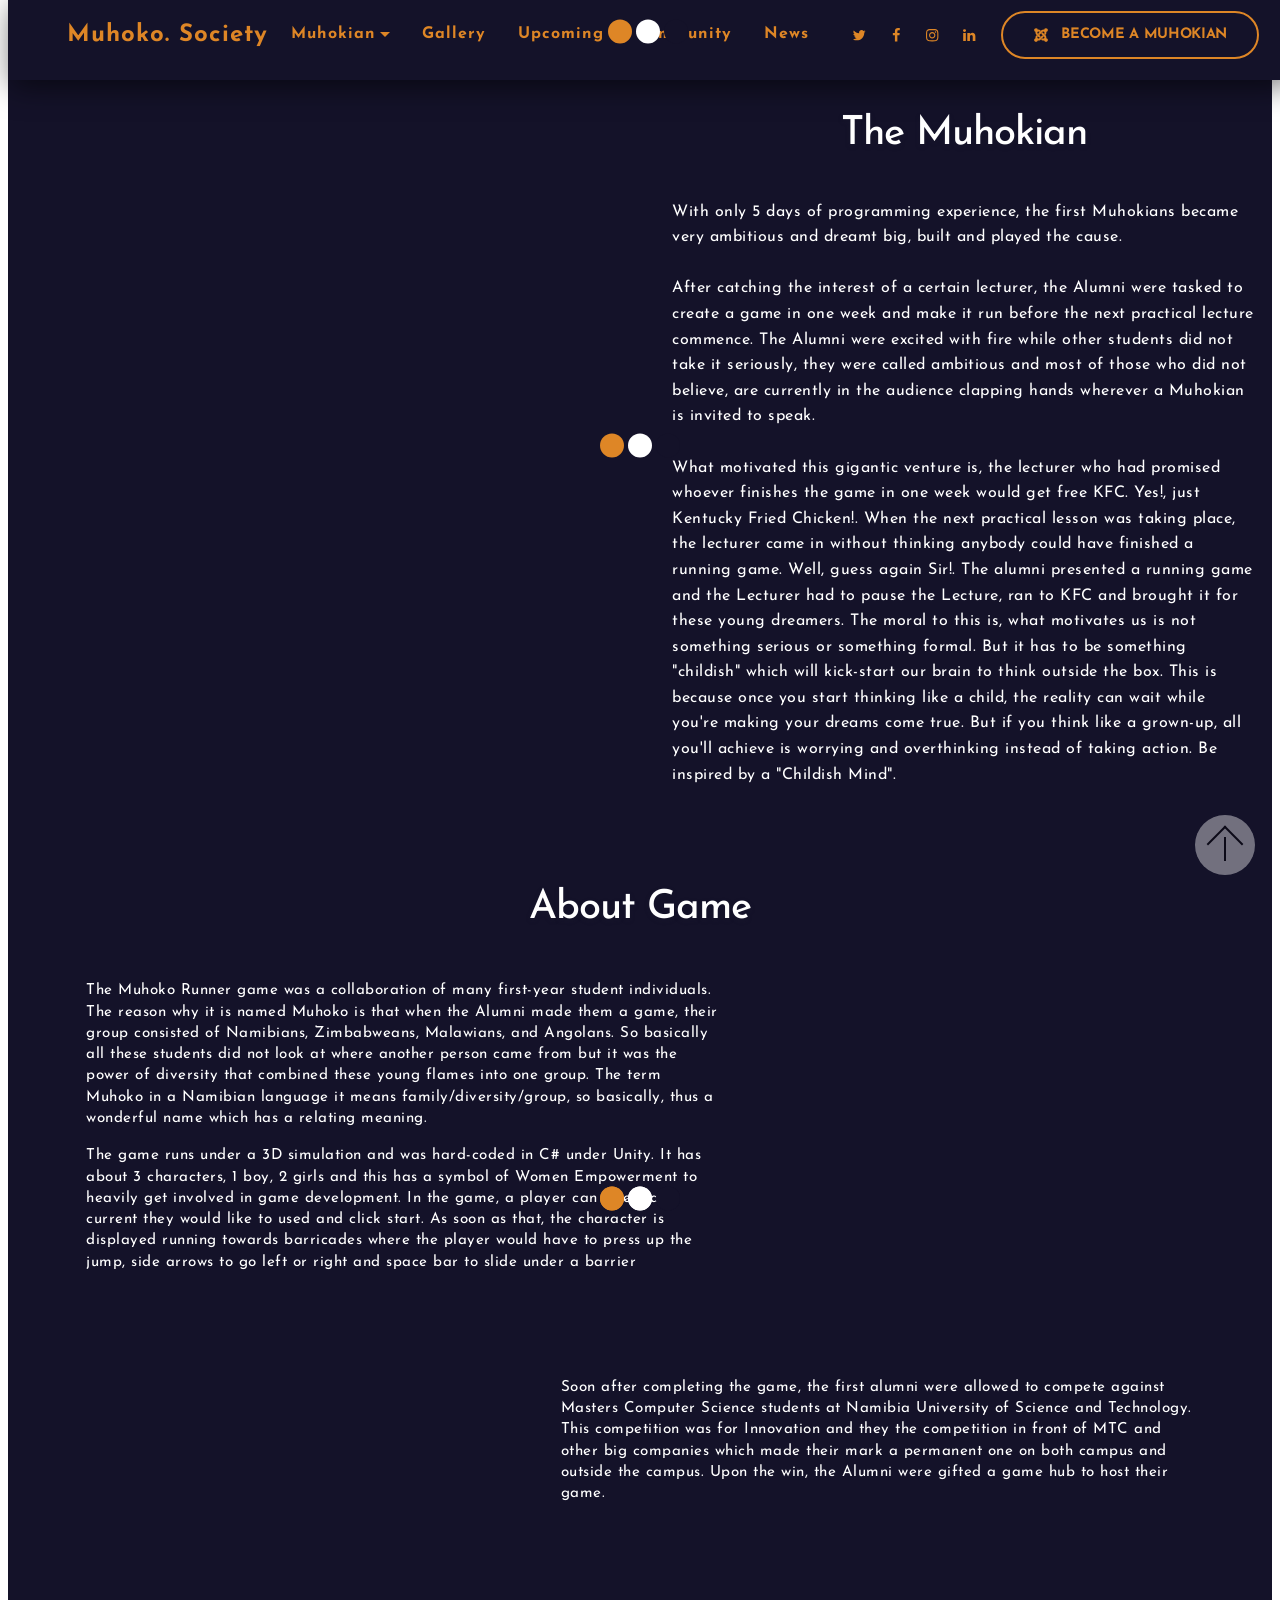
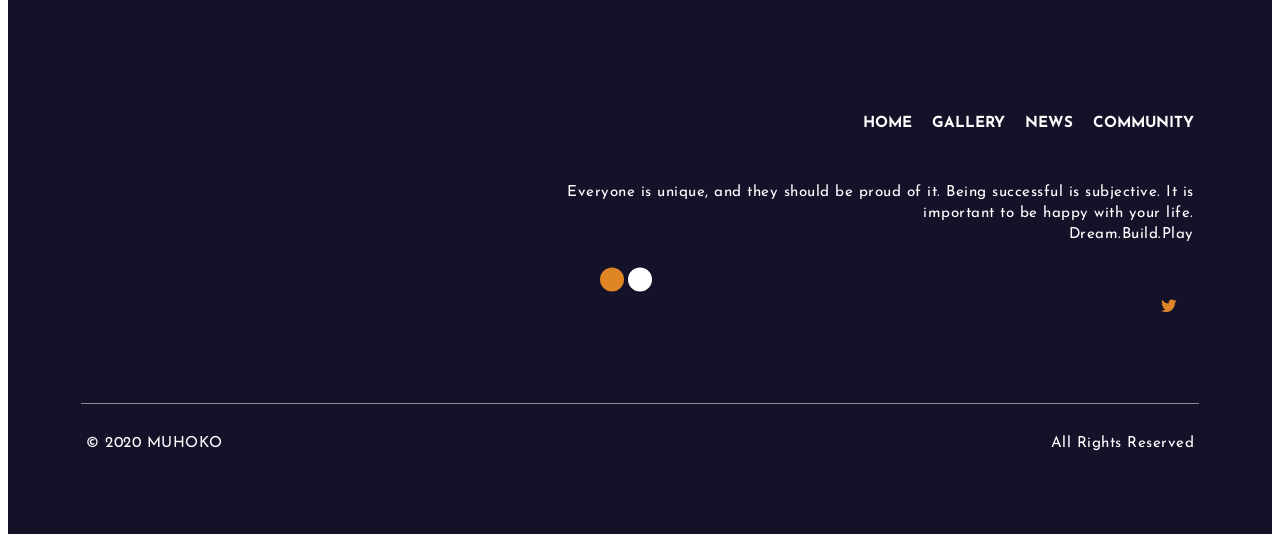
==== the_muhokian.html @ 061bac29 "Initial Commit" ====
<!DOCTYPE html>
<html amp>

<head>

    <meta charset="UTF-8">
    <meta http-equiv="X-UA-Compatible" content="IE=edge">

    <meta name="viewport" content="width=device-width, initial-scale=1, minimum-scale=1">
    <link rel="shortcut icon" href="assets/images/society-128x128.png" type="image/x-icon">
    <meta name="description" content="">

    <title>The Muhokian</title>

    <link rel="canonical" href="the_muhokian.html">
    <style amp-boilerplate>
        body {
            -webkit-animation: -amp-start 8s steps(1, end) 0s 1 normal both;
            -moz-animation: -amp-start 8s steps(1, end) 0s 1 normal both;
            -ms-animation: -amp-start 8s steps(1, end) 0s 1 normal both;
            animation: -amp-start 8s steps(1, end) 0s 1 normal both
        }
        
        @-webkit-keyframes -amp-start {
            from {
                visibility: hidden
            }
            to {
                visibility: visible
            }
        }
        
        @-moz-keyframes -amp-start {
            from {
                visibility: hidden
            }
            to {
                visibility: visible
            }
        }
        
        @-ms-keyframes -amp-start {
            from {
                visibility: hidden
            }
            to {
                visibility: visible
            }
        }
        
        @-o-keyframes -amp-start {
            from {
                visibility: hidden
            }
            to {
                visibility: visible
            }
        }
        
        @keyframes -amp-start {
            from {
                visibility: hidden
            }
            to {
                visibility: visible
            }
        }
    </style>
    <noscript><style amp-boilerplate>body{-webkit-animation:none;-moz-animation:none;-ms-animation:none;animation:none}</style></noscript>
    <link href="https://fonts.googleapis.com/css?family=Josefin+Sans:100,100i,300,300i,400,400i,600,600i,700,700i&display=swap" rel="stylesheet">

    <style amp-custom>
        div,
        span,
        h1,
        h2,
        h3,
        h4,
        h5,
        h6,
        p,
        blockquote,
        a,
        ol,
        ul,
        li,
        figcaption,
        textarea,
        input {
            font: inherit;
        }
        
        * {
            box-sizing: border-box;
            outline: none;
        }
        
        *:focus {
            outline: none;
        }
        
        body {
            position: relative;
            font-style: normal;
            line-height: 1.5;
            color: #000000;
        }
        
        section {
            background-color: #ffffff;
            background-position: 50% 50%;
            background-repeat: no-repeat;
            background-size: cover;
            overflow: hidden;
            padding: 30px 0;
        }
        
        section,
        .container,
        .container-fluid {
            position: relative;
            word-wrap: break-word;
        }
        
        h1,
        h2,
        h3,
        h4,
        h5,
        h6 {
            margin: 0;
            padding: 0;
        }
        
        p,
        li,
        blockquote {
            letter-spacing: 0.5px;
            line-height: 1.7;
        }
        
        ul,
        ol,
        blockquote,
        p {
            margin-bottom: 0;
            margin-top: 0;
        }
        
        a {
            cursor: pointer;
        }
        
        a,
        a:hover {
            text-decoration: none;
        }
        
        a.mbr-iconfont:hover {
            text-decoration: none;
        }
        
        h1,
        h2,
        h3,
        h4,
        h5,
        h6,
        .display-1,
        .display-2,
        .display-4,
        .display-5,
        .display-7 {
            word-break: break-word;
            word-wrap: break-word;
        }
        
        b,
        strong {
            font-weight: bold;
        }
        
        blockquote {
            padding: 10px 0 10px 20px;
            position: relative;
            border-left: 3px solid;
        }
        
        input:-webkit-autofill,
        input:-webkit-autofill:hover,
        input:-webkit-autofill:focus,
        input:-webkit-autofill:active {
            transition-delay: 9999s;
            transition-property: background-color, color;
        }
        
        html,
        body {
            height: auto;
            min-height: 100vh;
        }
        
        .mbr-section-title {
            margin: 0;
            padding: 0;
            font-style: normal;
            line-height: 1.2;
            width: 100%;
        }
        
        .mbr-section-subtitle {
            line-height: 1.3;
            width: 100%;
        }
        
        .mbr-text {
            font-style: normal;
            line-height: 1.6;
            width: 100%;
        }
        
        .mbr-figure {
            align-self: center;
        }
        
        .btn {
            text-align: center;
            position: relative;
            margin: .4rem .8rem;
            font-weight: 700;
            border-width: 2px;
            border-style: solid;
            font-style: normal;
            white-space: normal;
            transition: all .2s ease-in-out, box-shadow 2s ease-in-out;
            display: inline-flex;
            align-items: center;
            justify-content: center;
            word-break: break-word;
            line-height: 1.5;
            letter-spacing: 1px;
        }
        
        .btn-form {
            padding: 1rem 2rem;
        }
        
        .btn-form:hover {
            cursor: pointer;
        }
        
        .note-popover .btn:after {
            display: none;
        }
        
        .card-title {
            margin: 0;
        }
        
        .card-img {
            border-radius: 0;
            width: auto;
            flex-shrink: 0;
        }
        
        .card-img img {
            width: 100%;
        }
        
        .card {
            position: relative;
            background-color: transparent;
            border: none;
            border-radius: 0;
            width: 100%;
            padding-left: 1rem;
            padding-right: 1rem;
        }
        
        @media (max-width: 767px) {
            .card:not(.last-child) {
                padding-bottom: 2rem;
            }
        }
        
        .card .card-wrapper {
            height: 100%;
        }
        
        @media (max-width: 767px) {
            .card .card-wrapper {
                flex-direction: column;
            }
        }
        
        .card img {
            height: 100%;
            object-fit: cover;
            object-position: center;
        }
        
        @media (min-width: 992px) {
            .lg-pb {
                padding-bottom: 3rem;
            }
        }
        
        @media (max-width: 991px) {
            .md-pb {
                padding-bottom: 2rem;
            }
        }
        
        .card-inner,
        .items-list {
            display: flex;
            flex-direction: column;
        }
        
        .items-list {
            list-style-type: none;
            padding: 0;
        }
        
        .items-list .list-item {
            padding: 1rem 2rem;
        }
        
        .card-head {
            padding: 1.5rem 2rem;
        }
        
        .card-price-wrap {
            padding: 1rem 2rem;
            display: flex;
            flex-direction: column;
        }
        
        .card-button {
            padding: 1rem;
            margin: 0;
        }
        
        .gallery-img-wrap {
            position: relative;
            height: 100%;
        }
        
        .gallery-img-wrap:hover {
            cursor: pointer;
        }
        
        .gallery-img-wrap:hover .icon-wrap,
        .gallery-img-wrap:hover .caption-on-hover {
            opacity: 1;
        }
        
        .gallery-img-wrap:hover:after {
            opacity: .5;
        }
        
        .gallery-img-wrap amp-img {
            height: 100%;
        }
        
        .gallery-img-wrap:after {
            content: "";
            position: absolute;
            top: 0;
            bottom: 0;
            left: 0;
            right: 0;
            background: #000;
            opacity: 0;
            transition: opacity .3s;
            pointer-events: none;
        }
        
        .gallery-img-wrap .icon-wrap,
        .gallery-img-wrap .img-caption {
            position: absolute;
            z-index: 3;
            pointer-events: none;
        }
        
        .gallery-img-wrap .icon-wrap,
        .gallery-img-wrap .caption-on-hover {
            opacity: 0;
            transition: opacity .3s;
        }
        
        .gallery-img-wrap .icon-wrap {
            left: 50%;
            top: 50%;
            transform: translate(-50%, -50%);
            background-color: #fff;
            padding: .5rem;
            border-radius: 50%;
        }
        
        .gallery-img-wrap .img-caption {
            left: 0;
            right: 0;
        }
        
        .gallery-img-wrap .img-caption.caption-top {
            top: 0;
        }
        
        .gallery-img-wrap .img-caption.caption-bottom {
            bottom: 0;
        }
        
        .gallery-img-wrap .img-caption:after {
            content: "";
            position: absolute;
            top: 0;
            left: 0;
            right: 0;
            height: 100%;
            transition: opacity .3s;
            z-index: -1;
            pointer-events: none;
        }
        
        @media (max-width: 767px) {
            .gallery-img-wrap:after,
            .gallery-img-wrap:hover:after,
            .gallery-img-wrap .icon-wrap {
                display: none;
            }
            .gallery-img-wrap .caption-on-hover {
                opacity: 1;
            }
        }
        
        .is-builder .gallery-img-wrap .icon-wrap {
            pointer-events: all;
        }
        
        .is-builder .gallery-img-wrap .img-caption>* {
            pointer-events: all;
        }
        
        .icons-list a {
            margin-right: 1rem;
        }
        
        .icons-list a:last-child {
            margin-right: 0;
        }
        
        .counter-container {
            position: relative;
        }
        
        .counter-container ol li {
            margin-bottom: 2rem;
        }
        
        .counter-container.stylizedCounters ol {
            counter-reset: section;
        }
        
        .counter-container.stylizedCounters ol li {
            z-index: 3;
            list-style: none;
        }
        
        .counter-container.stylizedCounters ol li:before {
            z-index: 2;
            position: absolute;
            left: 0px;
            counter-increment: section;
            content: counters(section, ".") " ";
            text-align: center;
            margin: 0 10px;
            line-height: 37px;
            width: 40px;
            height: 40px;
            transition: all .2s;
            color: #232323;
            font-size: 25px;
            border-radius: 50%;
            font-weight: bold;
        }
        
        .timeline-wrap {
            position: relative;
        }
        
        .timeline-wrap .iconBackground {
            position: absolute;
            left: 50%;
            width: 20px;
            height: 20px;
            line-height: 30px;
            text-align: center;
            border-radius: 50%;
            font-size: 30px;
            display: inline-block;
            background-color: #232323;
            top: 20px;
            margin-left: -10px;
        }
        
        @media (max-width: 768px) {
            .timeline-wrap .iconBackground {
                left: 0;
            }
        }
        
        .separline {
            position: relative;
        }
        
        @media (max-width: 768px) {
            .separline:not(.last-child) {
                padding-bottom: 2rem;
            }
        }
        
        .separline:before {
            position: absolute;
            content: "";
            width: 2px;
            background-color: #232323;
            left: calc(50% - 1px);
            height: calc(100% - 20px);
            top: 40px;
        }
        
        @media (max-width: 768px) {
            .separline:before {
                left: 0;
            }
        }
        
        amp-image-lightbox a.control {
            position: absolute;
            width: 32px;
            height: 32px;
            right: 48px;
            top: 32px;
            z-index: 1000;
        }
        
        amp-image-lightbox a.control .close {
            position: relative;
        }
        
        amp-image-lightbox a.control .close:before,
        amp-image-lightbox a.control .close:after {
            position: absolute;
            left: 15px;
            content: ' ';
            height: 33px;
            width: 2px;
            background-color: #fff;
        }
        
        amp-image-lightbox a.control .close:before {
            transform: rotate(45deg);
        }
        
        amp-image-lightbox a.control .close:after {
            transform: rotate(-45deg);
        }
        
        .hidden {
            visibility: hidden;
        }
        
        .super-hide {
            display: none;
        }
        
        .inactive {
            -webkit-user-select: none;
            -moz-user-select: none;
            -ms-user-select: none;
            user-select: none;
            pointer-events: none;
            -webkit-user-drag: none;
            user-drag: none;
        }
        
        .popover-content ul.show {
            min-height: 155px;
        }
        
        .mbr-white {
            color: #ffffff;
        }
        
        .mbr-black {
            color: #000000;
        }
        
        .mbr-custom {
            color: #1bc2ca;
        }
        
        .align-left {
            text-align: left;
        }
        
        .align-left .list-item {
            justify-content: flex-start;
        }
        
        .align-center {
            text-align: center;
        }
        
        .align-center .list-item {
            justify-content: center;
        }
        
        .align-right {
            text-align: right;
        }
        
        .align-right .list-item {
            justify-content: flex-end;
        }
        
        @media (max-width: 767px) {
            .align-left,
            .align-center,
            .align-right {
                text-align: center;
            }
            .align-left .list-item,
            .align-center .list-item,
            .align-right .list-item {
                justify-content: center;
            }
        }
        
        .mbr-light {
            font-weight: 300;
        }
        
        .mbr-regular {
            font-weight: 400;
        }
        
        .mbr-semibold {
            font-weight: 500;
        }
        
        .mbr-bold {
            font-weight: 700;
        }
        
        .mbr-section-btn {
            margin-left: -.8rem;
            margin-right: -.8rem;
            font-size: 0;
        }
        
        nav .mbr-section-btn {
            margin-left: 0rem;
            margin-right: 0rem;
        }
        
        .btn .mbr-iconfont,
        .btn.btn-sm .mbr-iconfont {
            cursor: pointer;
            margin-right: 0.5rem;
        }
        
        .btn.btn-md .mbr-iconfont,
        .btn.btn-md .mbr-iconfont {
            margin-right: 0.8rem;
        }
        
        [type="submit"] {
            -webkit-appearance: none;
        }
        
        .mbr-fullscreen .mbr-overlay {
            min-height: 100vh;
        }
        
        .mbr-fullscreen {
            display: flex;
            display: -webkit-flex;
            display: -moz-flex;
            display: -ms-flex;
            display: -o-flex;
            align-items: center;
            -webkit-align-items: center;
            min-height: 100vh;
            padding-top: 3rem;
            padding-bottom: 3rem;
        }
        
        .mbr-overlay {
            bottom: 0;
            left: 0;
            position: absolute;
            right: 0;
            top: 0;
            z-index: 0;
        }
        
        .mbr-parallax-bg {
            bottom: 0;
            left: 0;
            opacity: .5;
            position: absolute;
            right: 0;
            top: 0;
            z-index: 0;
            background-position: 50% 50%;
            background-repeat: no-repeat;
            background-size: cover;
        }
        
        section.menu {
            min-height: 70px;
        }
        
        .menu-container {
            display: flex;
            justify-content: space-between;
            align-items: center;
            min-height: 70px;
        }
        
        @media (max-width: 991px) {
            .menu-container {
                max-width: 100%;
                padding: 0 2rem;
            }
        }
        
        @media (max-width: 767px) {
            .menu-container {
                padding: 0 1rem;
            }
        }
        
        .navbar {
            z-index: 100;
            width: 100%;
        }
        
        .navbar-fixed-top {
            position: fixed;
            top: 0;
        }
        
        .navbar-brand {
            display: flex;
            align-items: center;
            word-break: break-word;
            z-index: 1;
        }
        
        .navbar-logo {
            margin-right: .8rem;
        }
        
        @media (max-width: 767px) {
            .navbar-logo amp-img {
                max-height: 55px;
                max-width: 55px;
            }
        }
        
        .navbar-caption-wrap {
            display: flex;
        }
        
        .navbar .navbar-collapse {
            display: flex;
            flex-basis: auto;
            align-items: center;
            justify-content: flex-end;
        }
        
        @media (max-width: 991px) {
            .navbar .navbar-collapse {
                display: none;
                position: absolute;
                top: 0;
                right: 0;
                min-height: 100vh;
                padding: 70px 2rem 1rem;
                z-index: 1;
            }
        }
        
        @media (max-width: 991px) {
            .navbar.opened .navbar-collapse.show,
            .navbar.opened .navbar-collapse.collapsing {
                display: block;
            }
            .is-builder .navbar-collapse {
                position: fixed;
            }
        }
        
        .navbar-nav {
            list-style-type: none;
            display: flex;
            flex-wrap: wrap;
            padding-left: 0;
            min-width: 10rem;
        }
        
        @media (max-width: 991px) {
            .navbar-nav {
                flex-direction: column;
            }
        }
        
        .navbar-nav .mbr-iconfont {
            margin-right: .2rem;
        }
        
        .nav-item {
            word-break: break-all;
        }
        
        .nav-link {
            display: flex;
            align-items: center;
            justify-content: center;
        }
        
        .nav-link,
        .navbar-caption {
            transition: all 0.2s;
            letter-spacing: 1px;
        }
        
        .nav-dropdown .dropdown-menu {
            min-width: 10rem;
            padding-bottom: 1.25rem;
            padding-top: 1.25rem;
            position: absolute;
            left: 0;
        }
        
        .nav-dropdown .dropdown-menu .dropdown-item {
            line-height: 2;
            display: flex;
            justify-content: center;
            align-items: center;
            padding: .25rem 1.5rem;
            white-space: nowrap;
        }
        
        .nav-dropdown .dropdown-menu .dropdown {
            position: relative;
        }
        
        .dropdown-menu .dropdown:hover>.dropdown-menu {
            opacity: 1;
            pointer-events: all;
        }
        
        .nav-dropdown .dropdown-submenu {
            top: 0;
            left: 100%;
            margin: 0;
        }
        
        .nav-item.dropdown {
            position: relative;
        }
        
        .nav-item.dropdown .dropdown-menu {
            opacity: 0;
            pointer-events: none;
        }
        
        .nav-item.dropdown:hover>.dropdown-menu {
            opacity: 1;
            pointer-events: all;
        }
        
        .link.dropdown-toggle:after {
            content: '';
            margin-left: .25rem;
            border-top: 0.35em solid;
            border-right: 0.35em solid transparent;
            border-left: 0.35em solid transparent;
            border-bottom: 0;
        }
        
        .navbar .dropdown.open>.dropdown-menu {
            display: block;
        }
        
        @media (max-width: 991px) {
            .is-builder .nav-dropdown .dropdown-menu {
                position: relative;
            }
            .nav-dropdown .dropdown-submenu {
                left: 0;
            }
            .dropdown-item {
                padding: .25rem 1.5rem;
                margin: 0;
                justify-content: center;
            }
            .dropdown-item:after {
                right: auto;
            }
            .navbar.opened .dropdown-menu {
                top: 0;
            }
            .dropdown-toggle[data-toggle="dropdown-submenu"]:after {
                content: '';
                margin-left: .25rem;
                border-top: .35em solid;
                border-right: .35em solid transparent;
                border-left: .35em solid transparent;
                border-bottom: 0;
                top: 55%;
            }
        }
        
        .navbar-buttons {
            display: flex;
            flex-wrap: wrap;
            align-items: center;
            justify-content: center;
        }
        
        @media (max-width: 991px) {
            .navbar-buttons {
                flex-direction: column;
            }
        }
        
        .menu-social-list {
            display: flex;
            align-items: center;
            justify-content: center;
            flex-wrap: wrap;
        }
        
        .menu-social-list a {
            margin: 0 .5rem;
        }
        
        button.navbar-toggler {
            position: absolute;
            right: 20px;
            top: 25px;
            width: 31px;
            height: 20px;
            cursor: pointer;
            transition: all .2s;
            align-self: center;
        }
        
        .hamburger span {
            position: absolute;
            right: 0;
            width: 30px;
            height: 2px;
            border-right: 5px;
        }
        
        .hamburger span:nth-child(1) {
            top: 0;
            transition: all .2s;
        }
        
        .hamburger span:nth-child(2) {
            top: 8px;
            transition: all .15s;
        }
        
        .hamburger span:nth-child(3) {
            top: 8px;
            transition: all .15s;
        }
        
        .hamburger span:nth-child(4) {
            top: 16px;
            transition: all .2s;
        }
        
        nav.opened .navbar-toggler:not(.hide) .hamburger span:nth-child(1) {
            top: 8px;
            width: 0;
            opacity: 0;
            right: 50%;
            transition: all .2s;
        }
        
        nav.opened .navbar-toggler:not(.hide) .hamburger span:nth-child(2) {
            -webkit-transform: rotate(45deg);
            transform: rotate(45deg);
            transition: all .25s;
        }
        
        nav.opened .navbar-toggler:not(.hide) .hamburger span:nth-child(3) {
            -webkit-transform: rotate(-45deg);
            transform: rotate(-45deg);
            transition: all .25s;
        }
        
        nav.opened .navbar-toggler:not(.hide) .hamburger span:nth-child(4) {
            top: 8px;
            width: 0;
            opacity: 0;
            right: 50%;
            transition: all .2s;
        }
        
        .ampstart-btn.hamburger {
            position: absolute;
            top: 25px;
            right: 15px;
            margin-left: auto;
            width: 30px;
            height: 20px;
            background: none;
            border: none;
            cursor: pointer;
            z-index: 1000;
            background-color: #de8626;
            border: 1px solid black;
        }
        
        @media (min-width: 992px) {
            .ampstart-btn,
            amp-sidebar {
                display: none;
            }
            .dropdown-menu .dropdown-toggle:after {
                content: '';
                border-bottom: 0.35em solid transparent;
                border-left: 0.35em solid;
                border-right: 0;
                border-top: 0.35em solid transparent;
                margin-left: 0.3rem;
                margin-top: -0.3077em;
                position: absolute;
                right: 1.1538em;
                top: 50%;
            }
        }
        
        .close-sidebar {
            width: 30px;
            height: 30px;
            position: relative;
            cursor: pointer;
            background-color: transparent;
            border: none;
            background-color: #de8626;
        }
        
        .close-sidebar span {
            position: absolute;
            left: 0;
            width: 30px;
            height: 2px;
            border-right: 5px;
        }
        
        .close-sidebar span:nth-child(1) {
            transform: rotate(45deg);
        }
        
        .close-sidebar span:nth-child(2) {
            transform: rotate(-45deg);
        }
        
        .builder-sidebar {
            position: relative;
            min-height: 100vh;
            z-index: 1030;
            padding: 1rem 2rem;
            max-width: 20rem;
        }
        
        .builder-sidebar .dropdown:hover>.dropdown-menu {
            position: relative;
            text-align: center;
        }
        
        section.sidebar-open:before {
            content: '';
            position: fixed;
            top: 0;
            bottom: 0;
            right: 0;
            left: 0;
            background-color: rgba(0, 0, 0, 0.2);
            z-index: 1040;
        }
        
        .map-placeholder {
            display: none;
        }
        
        .map-placeholder h4 {
            padding-top: 5rem;
            color: #767676;
            text-align: center;
        }
        
        .google-map {
            position: relative;
            width: 100%;
        }
        
        @media (max-width: 992px) {
            .google-map {
                padding: 0;
                margin: 0;
            }
        }
        
        .google-map [data-state-details] {
            color: #6b6763;
            font-family: Montserrat;
            height: 1.5em;
            margin-top: -0.75em;
            padding-left: 1.25rem;
            padding-right: 1.25rem;
            position: absolute;
            text-align: center;
            top: 50%;
            width: 100%;
        }
        
        .google-map[data-state] {
            background: #e9e5dc;
        }
        
        .google-map[data-state="loading"] [data-state-details] {
            display: none;
        }
        
        div[submit-success] {
            padding: 1rem;
            margin-bottom: 1rem;
        }
        
        div[submit-error] {
            padding: 1rem;
            margin-bottom: 1rem;
        }
        
        textarea[type="hidden"] {
            display: none;
        }
        
        amp-img {
            width: 100%;
        }
        
        amp-img img {
            max-height: 100%;
            max-width: 100%;
        }
        
        img.mbr-temp {
            width: 100%;
        }
        
        .rounded {
            border-radius: 50%;
        }
        
        .is-builder .nodisplay+img[async],
        .is-builder .nodisplay+img[decoding="async"],
        .is-builder amp-img>a+img[async],
        .is-builder amp-img>a+img[decoding="async"] {
            display: none;
        }
        
        html:not(.is-builder) amp-img>a {
            position: absolute;
            top: 0;
            bottom: 0;
            left: 0;
            right: 0;
            z-index: 1;
        }
        
        .is-builder .temp-amp-sizer {
            position: absolute;
        }
        
        .is-builder amp-youtube .temp-amp-sizer,
        .is-builder amp-vimeo .temp-amp-sizer {
            position: static;
        }
        
        .is-builder section.horizontal-menu .ampstart-btn {
            display: none;
        }
        
        .is-builder section.horizontal-menu .dropdown-menu {
            z-index: auto;
            opacity: 1;
            pointer-events: auto;
        }
        
        .is-builder section.horizontal-menu .nav-dropdown .link.dropdown-toggle[aria-expanded="true"] {
            margin-right: 0;
            padding: 0.667em 1em;
        }
        
        .mobirise-spinner {
            position: absolute;
            top: 50%;
            left: 40%;
            margin-left: 10%;
            -webkit-transform: translate3d(-50%, -50%, 0);
            z-index: 4;
        }
        
        .mobirise-spinner em {
            width: 24px;
            height: 24px;
            background: #3ac;
            border-radius: 100%;
            display: inline-block;
            -webkit-animation: slide 1s infinite;
        }
        
        .mobirise-spinner em:nth-child(1) {
            -webkit-animation-delay: 0.1s;
        }
        
        .mobirise-spinner em:nth-child(2) {
            -webkit-animation-delay: 0.2s;
        }
        
        .mobirise-spinner em:nth-child(3) {
            -webkit-animation-delay: 0.3s;
        }
        
        @-moz-keyframes slide {
            0% {
                -webkit-transform: scale(1);
            }
            50% {
                opacity: 0.3;
                -webkit-transform: scale(2);
            }
            100% {
                -webkit-transform: scale(1);
            }
        }
        
        @-webkit-keyframes slide {
            0% {
                -webkit-transform: scale(1);
            }
            50% {
                opacity: 0.3;
                -webkit-transform: scale(2);
            }
            100% {
                -webkit-transform: scale(1);
            }
        }
        
        @-o-keyframes slide {
            0% {
                -webkit-transform: scale(1);
            }
            50% {
                opacity: 0.3;
                -webkit-transform: scale(2);
            }
            100% {
                -webkit-transform: scale(1);
            }
        }
        
        @keyframes slide {
            0% {
                -webkit-transform: scale(1);
            }
            50% {
                opacity: 0.3;
                -webkit-transform: scale(2);
            }
            100% {
                -webkit-transform: scale(1);
            }
        }
        
        .mobirise-loader .amp-active>div {
            display: none;
        }
        
        .container {
            padding-right: 1rem;
            padding-left: 1rem;
            width: 100%;
            margin-right: auto;
            margin-left: auto;
        }
        
        @media (max-width: 767px) {
            .container {
                max-width: 540px;
            }
        }
        
        @media (min-width: 768px) {
            .container {
                max-width: 720px;
            }
        }
        
        @media (min-width: 992px) {
            .container {
                max-width: 960px;
            }
        }
        
        @media (min-width: 1200px) {
            .container {
                max-width: 1140px;
            }
        }
        
        .container-fluid {
            width: 100%;
            margin-right: auto;
            margin-left: auto;
            padding-left: 1rem;
            padding-right: 1rem;
        }
        
        .media-container-row {
            display: flex;
            flex-wrap: wrap;
        }
        
        @media (min-width: 992px) {
            .media-container-row {
                flex-wrap: nowrap;
            }
        }
        
        .mbr-flex {
            display: flex;
        }
        
        .flex-wrap {
            flex-wrap: wrap;
        }
        
        .mbr-jc-s {
            justify-content: flex-start;
        }
        
        .mbr-jc-c {
            justify-content: center;
        }
        
        .mbr-jc-e {
            justify-content: flex-end;
        }
        
        .mbr-jc-b {
            justify-content: space-between;
        }
        
        .mbr-jc-a {
            justify-content: space-around;
        }
        
        .mbr-row {
            display: -webkit-box;
            display: -webkit-flex;
            display: -ms-flexbox;
            display: flex;
            -webkit-flex-wrap: wrap;
            -ms-flex-wrap: wrap;
            flex-wrap: wrap;
            margin-right: -1rem;
            margin-left: -1rem;
        }
        
        .mbr-row-reverse {
            flex-direction: row-reverse;
        }
        
        .mbr-column {
            flex-direction: column;
        }
        
        @media (max-width: 767px) {
            .mbr-col-sm-12 {
                -ms-flex: 0 0 100%;
                flex: 0 0 100%;
                max-width: 100%;
                padding-right: 1rem;
                padding-left: 1rem;
            }
        }
        
        @media (min-width: 768px) {
            .mbr-col-md-3 {
                -ms-flex: 0 0 25%;
                flex: 0 0 25%;
                max-width: 25%;
                padding-right: 1rem;
                padding-left: 1rem;
            }
            .mbr-col-md-4 {
                -ms-flex: 0 0 33.333333%;
                flex: 0 0 33.333333%;
                max-width: 33.333333%;
                padding-right: 1rem;
                padding-left: 1rem;
            }
            .mbr-col-md-5 {
                -ms-flex: 0 0 41.666667%;
                flex: 0 0 41.666667%;
                max-width: 41.666667%;
                padding-right: 1rem;
                padding-left: 1rem;
            }
            .mbr-col-md-6 {
                -ms-flex: 0 0 50%;
                flex: 0 0 50%;
                max-width: 50%;
                padding-right: 1rem;
                padding-left: 1rem;
            }
            .mbr-col-md-7 {
                -ms-flex: 0 0 58.333333%;
                flex: 0 0 58.333333%;
                max-width: 58.333333%;
                padding-right: 1rem;
                padding-left: 1rem;
            }
            .mbr-col-md-8 {
                -ms-flex: 0 0 66.666667%;
                flex: 0 0 66.666667%;
                max-width: 66.666667%;
                padding-left: 1rem;
                padding-right: 1rem;
            }
            .mbr-col-md-10 {
                -ms-flex: 0 0 83.333333%;
                flex: 0 0 83.333333%;
                max-width: 83.333333%;
                padding-left: 1rem;
                padding-right: 1rem;
            }
            .mbr-col-md-12 {
                -ms-flex: 0 0 100%;
                flex: 0 0 100%;
                max-width: 100%;
                padding-right: 1rem;
                padding-left: 1rem;
            }
        }
        
        @media (min-width: 992px) {
            .mbr-col-lg-2 {
                -ms-flex: 0 0 16.666667%;
                flex: 0 0 16.666667%;
                max-width: 16.666667%;
                padding-right: 1rem;
                padding-left: 1rem;
            }
            .mbr-col-lg-3 {
                -ms-flex: 0 0 25%;
                flex: 0 0 25%;
                max-width: 25%;
                padding-right: 1rem;
                padding-left: 1rem;
            }
            .mbr-col-lg-4 {
                -ms-flex: 0 0 33.33%;
                flex: 0 0 33.33%;
                max-width: 33.33%;
                padding-right: 1rem;
                padding-left: 1rem;
            }
            .mbr-col-lg-5 {
                -ms-flex: 0 0 41.666%;
                flex: 0 0 41.666%;
                max-width: 41.666%;
                padding-right: 1rem;
                padding-left: 1rem;
            }
            .mbr-col-lg-6 {
                -ms-flex: 0 0 50%;
                flex: 0 0 50%;
                max-width: 50%;
                padding-right: 1rem;
                padding-left: 1rem;
            }
            .mbr-col-lg-7 {
                -ms-flex: 0 0 58.333333%;
                flex: 0 0 58.333333%;
                max-width: 58.333333%;
                padding-right: 1rem;
                padding-left: 1rem;
            }
            .mbr-col-lg-8 {
                -ms-flex: 0 0 66.666667%;
                flex: 0 0 66.666667%;
                max-width: 66.666667%;
                padding-left: 1rem;
                padding-right: 1rem;
            }
            .mbr-col-lg-9 {
                -ms-flex: 0 0 75%;
                flex: 0 0 75%;
                max-width: 75%;
                padding-left: 1rem;
                padding-right: 1rem;
            }
            .mbr-col-lg-10 {
                -ms-flex: 0 0 83.3333%;
                flex: 0 0 83.3333%;
                max-width: 83.3333%;
                padding-right: 1rem;
                padding-left: 1rem;
            }
            .mbr-col-lg-12 {
                -ms-flex: 0 0 100%;
                flex: 0 0 100%;
                max-width: 100%;
                padding-right: 1rem;
                padding-left: 1rem;
            }
        }
        
        @media (min-width: 1200px) {
            .mbr-col-xl-7 {
                -ms-flex: 0 0 58.333333%;
                flex: 0 0 58.333333%;
                max-width: 58.333333%;
                padding-right: 1rem;
                padding-left: 1rem;
            }
            .mbr-col-xl-4 {
                -ms-flex: 0 0 33.333333%;
                flex: 0 0 33.333333%;
                max-width: 33.333333%;
                padding-right: 1rem;
                padding-left: 1rem;
            }
            .mbr-col-xl-8 {
                -ms-flex: 0 0 66.666667%;
                flex: 0 0 66.666667%;
                max-width: 66.666667%;
                padding-left: 1rem;
                padding-right: 1rem;
            }
            .mbr-col-xl-5 {
                -ms-flex: 0 0 41.666667%;
                flex: 0 0 41.666667%;
                max-width: 41.666667%;
            }
        }
        
        .mbr-pt-1 {
            padding-top: .5rem;
        }
        
        .mbr-pt-2 {
            padding-top: 1rem;
        }
        
        .mbr-pt-3 {
            padding-top: 1.5rem;
        }
        
        .mbr-pt-4 {
            padding-top: 2rem;
        }
        
        .mbr-pt-5 {
            padding-top: 3rem;
        }
        
        .mbr-pb-1 {
            padding-bottom: 0.5rem;
        }
        
        .mbr-pb-2 {
            padding-bottom: 1rem;
        }
        
        .mbr-pb-3 {
            padding-bottom: 1.5rem;
        }
        
        .mbr-pb-4 {
            padding-bottom: 2rem;
        }
        
        .mbr-pb-5 {
            padding-bottom: 3rem;
        }
        
        .mbr-px-1 {
            padding-left: .5rem;
            padding-right: .5rem;
        }
        
        .mbr-px-2 {
            padding-left: 1rem;
            padding-right: 1rem;
        }
        
        .mbr-px-3 {
            padding-left: 1.5rem;
            padding-right: 1.5rem;
        }
        
        .mbr-px-4 {
            padding-left: 2rem;
            padding-right: 2rem;
        }
        
        @media (max-width: 991px) {
            .mbr-px-4 {
                padding-left: 1rem;
                padding-right: 1rem;
            }
        }
        
        .mbr-px-5 {
            padding-left: 3rem;
            padding-right: 3rem;
        }
        
        @media (max-width: 991px) {
            .mbr-px-5 {
                padding-left: 1rem;
                padding-right: 1rem;
            }
        }
        
        .mbr-m-sub-1 {
            margin-left: -1rem;
            margin-right: -1rem;
        }
        
        @media (max-width: 768px) {
            .mbr-m-sub-1 {
                margin-left: 0;
                margin-right: 0;
            }
        }
        
        .mbr-py-1 {
            padding-top: .5rem;
            padding-bottom: .5rem;
        }
        
        .mbr-py-2 {
            padding-top: 1rem;
            padding-bottom: 1rem;
        }
        
        @media (max-width: 767px) {
            .mbr-py-2 {
                padding-top: 0rem;
                padding-bottom: 0rem;
            }
        }
        
        .mbr-py-3 {
            padding-top: 1.5rem;
            padding-bottom: 1.5rem;
        }
        
        @media (max-width: 991px) {
            .mbr-py-3 {
                padding-top: 1rem;
                padding-bottom: 1rem;
            }
        }
        
        .mbr-py-4 {
            padding-top: 2rem;
            padding-bottom: 2rem;
        }
        
        @media (max-width: 991px) {
            .mbr-py-4 {
                padding-top: 1rem;
                padding-bottom: 1rem;
            }
        }
        
        .mbr-py-5 {
            padding-top: 3rem;
            padding-bottom: 3rem;
        }
        
        @media (max-width: 991px) {
            .mbr-py-5 {
                padding-top: 1rem;
                padding-bottom: 1rem;
            }
        }
        
        .mbr-p-1 {
            padding: .5rem;
        }
        
        .mbr-p-2 {
            padding: 1rem;
        }
        
        .mbr-p-3 {
            padding: 1.5rem;
        }
        
        @media (max-width: 991px) {
            .mbr-p-3 {
                padding: 1rem;
            }
        }
        
        .mbr-p-4 {
            padding: 2rem;
        }
        
        @media (max-width: 991px) {
            .mbr-p-4 {
                padding: 1rem;
            }
        }
        
        .mbr-p-5 {
            padding: 3rem;
        }
        
        @media (max-width: 991px) {
            .mbr-p-5 {
                padding: 1rem;
            }
        }
        
        .mbr-ml-auto {
            margin-left: auto;
        }
        
        .mbr-mr-auto {
            margin-right: auto;
        }
        
        .mbr-m-auto {
            margin: auto;
        }
        
        .form-block {
            z-index: 1;
            background-color: transparent;
            padding: 3rem;
            position: relative;
            overflow: visible;
        }
        
        .form-block .mbr-overlay {
            z-index: -1;
        }
        
        @media (max-width: 992px) {
            .form-block {
                padding: 1rem;
            }
        }
        
        .field-input {
            border-radius: 0;
            background-color: #ffffff;
            margin: 0;
            transition: 0.4s;
            width: 100%;
            border: 1px solid #e0e0e0;
            padding: 11px 1rem;
        }
        
        form .fieldset {
            display: flex;
            justify-content: center;
            flex-wrap: wrap;
            align-items: center;
        }
        
        .field {
            padding: 0.5rem;
        }
        
        textarea {
            width: 100%;
            margin-right: 0;
        }
        
        .text-field {
            flex-basis: 100%;
            flex-grow: 1rem;
            flex-shrink: 1;
            padding: 0.5rem;
        }
        
        amp-img,
        img {
            height: 100%;
            width: 100%;
        }
        
        amp-sidebar {
            background: transparent;
        }
        
        .is-builder .menu {
            overflow: visible;
        }
        
        .is-builder .preview button {
            opacity: 0.5;
            position: relative;
        }
        
        .is-builder .preview button amp-img {
            pointer-events: none;
        }
        
        .is-builder .preview button:before {
            display: block;
            position: absolute;
            content: '';
            background-color: #efefef;
            left: 0;
            right: 0;
            top: 0;
            bottom: 0;
            z-index: 2;
        }
        
        .hidden-slide {
            display: none;
        }
        
        .visible-slide {
            display: flex;
        }
        
        .amp-carousel-button {
            outline: none;
            border-radius: 50%;
            border: 10px transparent solid;
            transform: scale(1.5) translateY(-50%);
            height: 45px;
            width: 45px;
            transition: 0.4s;
            cursor: pointer;
        }
        
        .amp-carousel-button:hover {
            opacity: 1;
        }
        
        .amp-carousel-button-next {
            background-position: 75% 50%;
        }
        
        .amp-carousel-button-prev {
            background-position: 25% 50%;
        }
        
        button.btn-img {
            cursor: pointer;
        }
        
        .iconfont-wrapper {
            display: inline-block;
            width: 1.5rem;
            height: 1.5rem;
        }
        
        .amp-iconfont {
            vertical-align: middle;
            width: 1.5rem;
            font-size: 1.5rem;
        }
        
        .custom-text,
        .custom-date {
            text-transform: uppercase;
        }
        
        .quote-text {
            font-style: italic;
        }
        
        .mbr-ai-e {
            align-items: flex-end;
        }
        
        .mbr-form input,
        .mbr-form textarea {
            padding: 11px 1rem;
            border-radius: 10px;
            background-color: #292845;
            color: #ffffff;
            border: 1px solid #292845;
        }
        
        .mbr-form input:hover,
        .mbr-form textarea:hover {
            border: 1px solid #0072ce;
        }
        
        #scrollToTopMarker {
            position: absolute;
            width: 0;
            height: 0;
            top: 300px;
        }
        
        #scrollToTopButton {
            position: fixed;
            bottom: 25px;
            right: 25px;
            opacity: .4;
            z-index: 5000;
            font-size: 32px;
            height: 60px;
            width: 60px;
            border: none;
            border-radius: 3px;
            cursor: pointer;
        }
        
        #scrollToTopButton:focus {
            outline: none;
        }
        
        #scrollToTopButton a:before {
            content: '';
            position: absolute;
            height: 40%;
            top: 36%;
            width: 2px;
            left: calc(50% - 1px);
        }
        
        #scrollToTopButton a:after {
            content: '';
            position: absolute;
            border-top: 2px solid;
            border-right: 2px solid;
            width: 40%;
            height: 40%;
            left: calc(30% - 1px);
            bottom: 30%;
            -webkit-transform: rotate(-45deg);
            transform: rotate(-45deg);
        }
        
        body {
            font-family: Didact Gothic;
        }
        
        blockquote {
            border-color: #de8626;
        }
        
        div[submit-success]>* {
            background: #141229;
            color: #ffffff;
        }
        
        div[submit-error]>* {
            background: #de8626;
            color: #ffffff;
        }
        
        .display-1 {
            font-family: 'Josefin Sans', sans-serif;
            font-size: 6rem;
            line-height: 1.2;
        }
        
        .display-2 {
            font-family: 'Josefin Sans', sans-serif;
            font-size: 2.5rem;
            line-height: 1.2;
        }
        
        .display-4 {
            font-family: 'Josefin Sans', sans-serif;
            font-size: 0.95rem;
            line-height: 1.4;
        }
        
        .display-5 {
            font-family: 'Josefin Sans', sans-serif;
            font-size: 1.5rem;
            line-height: 1.2;
        }
        
        .display-7 {
            font-family: 'Josefin Sans', sans-serif;
            font-size: 1rem;
            line-height: 1.6;
        }
        
        .form-block input,
        .form-block textarea {
            font-family: 'Josefin Sans', sans-serif;
            font-size: 1rem;
            line-height: 1.6;
        }
        
        @media (max-width: 768px) {
            .display-1 {
                font-size: 4.8rem;
                font-size: calc( 2.75rem + (6 - 2.75) * ((100vw - 20rem) / (48 - 20)));
                line-height: calc( 1.4 * (2.75rem + (6 - 2.75) * ((100vw - 20rem) / (48 - 20))));
            }
            .display-2 {
                font-size: 2rem;
                font-size: calc( 1.525rem + (2.5 - 1.525) * ((100vw - 20rem) / (48 - 20)));
                line-height: calc( 1.4 * (1.525rem + (2.5 - 1.525) * ((100vw - 20rem) / (48 - 20))));
            }
            .display-4 {
                font-size: 0.76rem;
                font-size: calc( 0.9824999999999999rem + (0.95 - 0.9824999999999999) * ((100vw - 20rem) / (48 - 20)));
                line-height: calc( 1.4 * (0.9824999999999999rem + (0.95 - 0.9824999999999999) * ((100vw - 20rem) / (48 - 20))));
            }
            .display-5 {
                font-size: 1.2rem;
                font-size: calc( 1.175rem + (1.5 - 1.175) * ((100vw - 20rem) / (48 - 20)));
                line-height: calc( 1.4 * (1.175rem + (1.5 - 1.175) * ((100vw - 20rem) / (48 - 20))));
            }
            .display-7 {
                font-size: 0.8rem;
                font-size: calc( 1rem + (1 - 1) * ((100vw - 20rem) / (48 - 20)));
                line-height: calc( 1.4 * (1rem + (1 - 1) * ((100vw - 20rem) / (48 - 20))));
            }
        }
        
        .display-1 .mbr-iconfont-btn {
            font-size: 6rem;
            width: 6rem;
        }
        
        .display-2 .mbr-iconfont-btn {
            font-size: 2.5rem;
            width: 2.5rem;
        }
        
        .display-4 .mbr-iconfont-btn {
            font-size: 0.95rem;
            width: 0.95rem;
        }
        
        .display-5 .mbr-iconfont-btn {
            font-size: 1.5rem;
            width: 1.5rem;
        }
        
        .display-7 .mbr-iconfont-btn {
            font-size: 1rem;
            width: 1rem;
        }
        
        .display-1 .mbr-iconfont-btn {
            font-size: 6rem;
            width: 6rem;
        }
        
        .display-2 .mbr-iconfont-btn {
            font-size: 2.5rem;
            width: 2.5rem;
        }
        
        .display-4 .mbr-iconfont-btn {
            font-size: 0.95rem;
            width: 0.95rem;
        }
        
        .display-5 .mbr-iconfont-btn {
            font-size: 1.5rem;
            width: 1.5rem;
        }
        
        .display-7 .mbr-iconfont-btn {
            font-size: 1rem;
            width: 1rem;
        }
        
        .btn {
            padding: 20px 55px;
            border-radius: 0px;
        }
        
        .btn-sm {
            padding: 10px 30px;
            border-radius: 0px;
        }
        
        .btn-md {
            padding: 10px 30px;
            border-radius: 0px;
        }
        
        .btn-lg {
            padding: 10px 30px;
            border-radius: 0;
        }
        
        .bg-primary {
            background-color: #de8626;
        }
        
        .bg-success {
            background-color: #141229;
        }
        
        .bg-info {
            background-color: #000000;
        }
        
        .bg-warning {
            background-color: #ed2330;
        }
        
        .bg-danger {
            background-color: #de8626;
        }
        
        .btn-secondary,
        .btn-secondary:active,
        .btn-secondary.active {
            background-color: #ffffff;
            border-color: #ffffff;
            color: #808080;
        }
        
        .btn-secondary:hover,
        .btn-secondary:focus,
        .btn-secondary.focus {
            background-color: #cccccc;
            border-color: #cccccc;
            color: #808080;
        }
        
        .btn-secondary.disabled,
        .btn-secondary:disabled {
            color: #808080;
            background-color: #cccccc;
            border-color: #cccccc;
        }
        
        .btn-info,
        .btn-info:active,
        .btn-info.active {
            background-color: #000000;
            border-color: #000000;
            color: #ffffff;
        }
        
        .btn-info:hover,
        .btn-info:focus,
        .btn-info.focus {
            background-color: #000000;
            border-color: #000000;
            color: #ffffff;
        }
        
        .btn-info.disabled,
        .btn-info:disabled {
            color: #ffffff;
            background-color: #000000;
            border-color: #000000;
        }
        
        .btn-success,
        .btn-success:active,
        .btn-success.active {
            background-color: #141229;
            border-color: #141229;
            color: #ffffff;
        }
        
        .btn-success:hover,
        .btn-success:focus,
        .btn-success.focus {
            background-color: #000000;
            border-color: #000000;
            color: #ffffff;
        }
        
        .btn-success.disabled,
        .btn-success:disabled {
            color: #ffffff;
            background-color: #000000;
            border-color: #000000;
        }
        
        .btn-warning,
        .btn-warning:active,
        .btn-warning.active {
            background-color: #ed2330;
            border-color: #ed2330;
            color: #ffffff;
        }
        
        .btn-warning:hover,
        .btn-warning:focus,
        .btn-warning.focus {
            background-color: #9d0d16;
            border-color: #9d0d16;
            color: #ffffff;
        }
        
        .btn-warning.disabled,
        .btn-warning:disabled {
            color: #ffffff;
            background-color: #9d0d16;
            border-color: #9d0d16;
        }
        
        .btn-danger,
        .btn-danger:active,
        .btn-danger.active {
            background-color: #de8626;
            border-color: #de8626;
            color: #ffffff;
        }
        
        .btn-danger:hover,
        .btn-danger:focus,
        .btn-danger.focus {
            background-color: #895215;
            border-color: #895215;
            color: #ffffff;
        }
        
        .btn-danger.disabled,
        .btn-danger:disabled {
            color: #ffffff;
            background-color: #895215;
            border-color: #895215;
        }
        
        .btn-primary,
        .btn-primary:active,
        .btn-primary.active {
            background-color: #de8626;
            border-color: #de8626;
            color: #ffffff;
        }
        
        .btn-primary:hover,
        .btn-primary:focus,
        .btn-primary.focus {
            background-color: #895215;
            border-color: #895215;
            color: #ffffff;
        }
        
        .btn-primary.disabled,
        .btn-primary:disabled {
            color: #ffffff;
            background-color: #895215;
            border-color: #895215;
        }
        
        .btn-black,
        .btn-black:active,
        .btn-black.active {
            background-color: #000000;
            border-color: #000000;
            color: #ffffff;
        }
        
        .btn-black:hover,
        .btn-black:focus,
        .btn-black.focus {
            background-color: #000000;
            border-color: #000000;
            color: #ffffff;
        }
        
        .btn-black.disabled,
        .btn-black:disabled {
            color: #ffffff;
            background-color: #000000;
            border-color: #000000;
        }
        
        .btn-white,
        .btn-white:active,
        .btn-white.active {
            background-color: #ffffff;
            border-color: #ffffff;
            color: #808080;
        }
        
        .btn-white:hover,
        .btn-white:focus,
        .btn-white.focus {
            background-color: #cccccc;
            border-color: #cccccc;
            color: #808080;
        }
        
        .btn-white.disabled,
        .btn-white:disabled {
            color: #808080;
            background-color: #cccccc;
            border-color: #cccccc;
        }
        
        .btn-primary-outline,
        .btn-primary-outline:active,
        .btn-primary-outline.active {
            background: none;
            border-color: #de8626;
            color: #de8626;
        }
        
        .btn-primary-outline:hover,
        .btn-primary-outline:focus,
        .btn-primary-outline.focus {
            color: #ffffff;
            background-color: #de8626;
            border-color: #de8626;
        }
        
        .btn-primary-outline.disabled,
        .btn-primary-outline:disabled {
            color: #ffffff;
            background-color: #de8626;
            border-color: #de8626;
        }
        
        .btn-secondary-outline,
        .btn-secondary-outline:active,
        .btn-secondary-outline.active {
            background: none;
            border-color: #ffffff;
            color: #ffffff;
        }
        
        .btn-secondary-outline:hover,
        .btn-secondary-outline:focus,
        .btn-secondary-outline.focus {
            color: #808080;
            background-color: #ffffff;
            border-color: #ffffff;
        }
        
        .btn-secondary-outline.disabled,
        .btn-secondary-outline:disabled {
            color: #808080;
            background-color: #ffffff;
            border-color: #ffffff;
        }
        
        .btn-info-outline,
        .btn-info-outline:active,
        .btn-info-outline.active {
            background: none;
            border-color: #000000;
            color: #000000;
        }
        
        .btn-info-outline:hover,
        .btn-info-outline:focus,
        .btn-info-outline.focus {
            color: #ffffff;
            background-color: #000000;
            border-color: #000000;
        }
        
        .btn-info-outline.disabled,
        .btn-info-outline:disabled {
            color: #ffffff;
            background-color: #000000;
            border-color: #000000;
        }
        
        .btn-success-outline,
        .btn-success-outline:active,
        .btn-success-outline.active {
            background: none;
            border-color: #141229;
            color: #141229;
        }
        
        .btn-success-outline:hover,
        .btn-success-outline:focus,
        .btn-success-outline.focus {
            color: #ffffff;
            background-color: #141229;
            border-color: #141229;
        }
        
        .btn-success-outline.disabled,
        .btn-success-outline:disabled {
            color: #ffffff;
            background-color: #141229;
            border-color: #141229;
        }
        
        .btn-warning-outline,
        .btn-warning-outline:active,
        .btn-warning-outline.active {
            background: none;
            border-color: #ed2330;
            color: #ed2330;
        }
        
        .btn-warning-outline:hover,
        .btn-warning-outline:focus,
        .btn-warning-outline.focus {
            color: #ffffff;
            background-color: #ed2330;
            border-color: #ed2330;
        }
        
        .btn-warning-outline.disabled,
        .btn-warning-outline:disabled {
            color: #ffffff;
            background-color: #ed2330;
            border-color: #ed2330;
        }
        
        .btn-danger-outline,
        .btn-danger-outline:active,
        .btn-danger-outline.active {
            background: none;
            border-color: #de8626;
            color: #de8626;
        }
        
        .btn-danger-outline:hover,
        .btn-danger-outline:focus,
        .btn-danger-outline.focus {
            color: #ffffff;
            background-color: #de8626;
            border-color: #de8626;
        }
        
        .btn-danger-outline.disabled,
        .btn-danger-outline:disabled {
            color: #ffffff;
            background-color: #de8626;
            border-color: #de8626;
        }
        
        .btn-black-outline,
        .btn-black-outline:active,
        .btn-black-outline.active {
            background: none;
            border-color: #000000;
            color: #000000;
        }
        
        .btn-black-outline:hover,
        .btn-black-outline:focus,
        .btn-black-outline.focus {
            color: #ffffff;
            background-color: #000000;
            border-color: #000000;
        }
        
        .btn-black-outline.disabled,
        .btn-black-outline:disabled {
            color: #ffffff;
            background-color: #000000;
            border-color: #000000;
        }
        
        .btn-white-outline,
        .btn-white-outline:active,
        .btn-white-outline.active {
            background: none;
            border-color: #ffffff;
            color: #ffffff;
        }
        
        .btn-white-outline:hover,
        .btn-white-outline:focus,
        .btn-white-outline.focus {
            color: #808080;
            background-color: #ffffff;
            border-color: #ffffff;
        }
        
        .btn-white-outline.disabled,
        .btn-white-outline:disabled {
            color: #808080;
            background-color: #ffffff;
            border-color: #ffffff;
        }
        
        .text-primary {
            color: #de8626;
        }
        
        .text-secondary {
            color: #ffffff;
        }
        
        .text-success {
            color: #141229;
        }
        
        .text-info {
            color: #000000;
        }
        
        .text-warning {
            color: #ed2330;
        }
        
        .text-danger {
            color: #de8626;
        }
        
        .text-white {
            color: #ffffff;
        }
        
        .text-black {
            color: #000000;
        }
        
        a[class*="text-"],
        .amp-iconfont,
        .mbr-iconfont {
            transition: 0.2s ease-in-out;
        }
        
        .amp-iconfont {
            color: #de8626;
        }
        
        a.text-primary:hover,
        a.text-primary:focus {
            color: #e59f52;
        }
        
        a.text-secondary:hover,
        a.text-secondary:focus {
            color: #b3b3b3;
        }
        
        a.text-success:hover,
        a.text-success:focus {
            color: #000000;
        }
        
        a.text-info:hover,
        a.text-info:focus {
            color: #000000;
        }
        
        a.text-warning:hover,
        a.text-warning:focus {
            color: #6e090f;
        }
        
        a.text-danger:hover,
        a.text-danger:focus {
            color: #5d370e;
        }
        
        a.text-white:hover,
        a.text-white:focus {
            color: #ffffff;
        }
        
        a.text-black:hover,
        a.text-black:focus {
            color: #de8626;
        }
        
        .alert-success {
            background-color: #141229;
        }
        
        .alert-info {
            background-color: #000000;
        }
        
        .alert-warning {
            background-color: #ed2330;
        }
        
        .alert-danger {
            background-color: #de8626;
        }
        
        .mbr-plan-header.bg-primary .mbr-plan-subtitle,
        .mbr-plan-header.bg-primary .mbr-plan-price-desc {
            color: #f9e9d7;
        }
        
        .mbr-plan-header.bg-success .mbr-plan-subtitle,
        .mbr-plan-header.bg-success .mbr-plan-price-desc {
            color: #c1bee2;
        }
        
        .mbr-plan-header.bg-info .mbr-plan-subtitle,
        .mbr-plan-header.bg-info .mbr-plan-price-desc {
            color: #b3b3b3;
        }
        
        .mbr-plan-header.bg-warning .mbr-plan-subtitle,
        .mbr-plan-header.bg-warning .mbr-plan-price-desc {
            color: #fce0e1;
        }
        
        .mbr-plan-header.bg-danger .mbr-plan-subtitle,
        .mbr-plan-header.bg-danger .mbr-plan-price-desc {
            color: #f9e9d7;
        }
        
        .mobirise-spinner em:nth-child(1) {
            background: #de8626;
        }
        
        .mobirise-spinner em:nth-child(2) {
            background: #ffffff;
        }
        
        .mobirise-spinner em:nth-child(3) {
            background: #141229;
        }
        
        amp-carousel {
            overflow: hidden;
        }
        
        .mbr-section-title {
            text-shadow: 0 2px 4.8px rgba(30, 29, 50, 0.3);
        }
        
        .mbr-section-title,
        .mbr-section-subtitle,
        .card-title,
        .card-subtitle {
            letter-spacing: -1px;
            font-weight: 500;
        }
        
        .card-text {
            font-weight: 300;
        }
        
        .btn {
            letter-spacing: -0.3px;
            font-size: 0.9rem;
            font-weight: 700;
            border-radius: 10px;
            text-transform: uppercase;
        }
        
        .card {
            border-radius: 10px;
        }
        
        .card .card-title {
            transition: 0.5s;
        }
        
        .card:hover .card-title {
            color: #de8626;
            text-shadow: 0 0 0 rgba(0, 0, 0, 0);
        }
        
        .card:hover .card-title>* {
            color: #de8626;
        }
        
        .features3 .card-wrapper .card-img {
            position: relative;
        }
        
        .features3 .card-wrapper .card-img:after {
            content: "";
            background-color: #de8626;
            opacity: 0;
            position: absolute;
            width: 100%;
            height: 100%;
            top: 0;
            bottom: 0;
            left: 0;
            right: 0;
            transition: 0.5s;
            pointer-events: none;
        }
        
        .card-wrapper:hover .card-img:after {
            opacity: 0.4;
        }
        
        .card-wrapper {
            height: auto;
        }
        
        #scrollToTopButton {
            background-color: #ffffff;
            border-radius: 50%;
        }
        
        #scrollToTopButton a:before {
            background: #000000;
        }
        
        #scrollToTopButton a:after {
            border-top-color: #000000;
            border-right-color: #000000;
        }
        
        .btn {
            border-radius: 40px;
        }
        
        .nav-tabs .nav-link {
            border-radius: 40px;
        }
        
        .cid-rOKsxGZWfv {
            background-color: #141229;
            overflow: visible;
        }
        
        .cid-rOKsxGZWfv .navbar {
            min-height: 80px;
            background: #141229;
            box-shadow: 3.5px 6.1px 30px rgba(0, 0, 0, 0.57);
        }
        
        .cid-rOKsxGZWfv .navbar-brand .navbar-logo {
            max-height: 80px;
            min-width: 30px;
            max-width: 80px;
        }
        
        .cid-rOKsxGZWfv .navbar-brand .navbar-logo amp-img,
        .cid-rOKsxGZWfv .navbar-brand .navbar-logo img {
            height: 57px;
            width: 58px;
            object-fit: contain;
        }
        
        .cid-rOKsxGZWfv .navbar-caption {
            line-height: inherit;
        }
        
        @media (max-width: 991px) {
            .cid-rOKsxGZWfv .navbar .navbar-collapse {
                background: #141229;
                right: auto;
                left: 0;
            }
        }
        
        .cid-rOKsxGZWfv .nav-link {
            margin: .667em 1em;
            padding: 0;
            transition: 0.3s;
        }
        
        .cid-rOKsxGZWfv .nav-link:hover {
            color: #de8626;
        }
        
        .cid-rOKsxGZWfv .dropdown-item.active,
        .cid-rOKsxGZWfv .dropdown-item:active {
            background-color: transparent;
        }
        
        .cid-rOKsxGZWfv .dropdown-menu {
            background: #141229;
        }
        
        .cid-rOKsxGZWfv .dropdown-item {
            transition: 0.4s;
        }
        
        .cid-rOKsxGZWfv .dropdown-item:hover {
            color: #de8626;
        }
        
        .cid-rOKsxGZWfv .hamburger span {
            background-color: #141229;
        }
        
        .cid-rOKsxGZWfv .builder-sidebar {
            background-color: #141229;
        }
        
        .cid-rOKsxGZWfv .close-sidebar:focus {
            outline: 2px auto #de8626;
        }
        
        .cid-rOKsxGZWfv .close-sidebar span {
            background-color: #141229;
        }
        
        @media (min-width: 992px) {
            .cid-rOKsxGZWfv .menu-social-list {
                padding-left: 1rem;
            }
        }
        
        @media (max-width: 991px) {
            .cid-rOKsxGZWfv .menu-social-list {
                padding-top: .5rem;
            }
        }
        
        @media (max-width: 991px) {
            .cid-rOKsxGZWfv .menu-social-list {
                padding-bottom: .5rem;
            }
        }
        
        .cid-rOKsxGZWfv .iconfont-wrapper {
            height: 1.3rem;
            width: 1.3rem;
            padding: 0.2rem;
            display: inline-flex;
            justify-content: center;
            align-items: center;
        }
        
        .cid-rOKsxGZWfv .iconfont-wrapper .amp-iconfont {
            vertical-align: middle;
            font-size: 1.3rem;
            width: 1.3rem;
        }
        
        .cid-rOKKuGJROf {
            padding-top: 2rem;
            padding-bottom: 1rem;
            align-items: center;
            display: flex;
            background-color: #141229;
        }
        
        @media (min-width: 768px) and (max-width: 991px) {
            .cid-rOKKuGJROf {
                padding-left: 10px;
                padding-right: 10px;
            }
        }
        
        @media (max-width: 992px) {
            .cid-rOKKuGJROf .mbr-row {
                flex-wrap: nowrap;
                flex-direction: column-reverse;
            }
            .cid-rOKKuGJROf .mbr-row .image-wrap {
                padding-bottom: 2rem;
            }
        }
        
        @media (max-width: 992px) {
            .cid-rOKKuGJROf .mbr-row>* {
                padding: 0;
            }
        }
        
        .cid-rOKKuGJROf .title-block {
            margin: auto;
            width: 100%;
        }
        
        @media (max-width: 992px) {
            .cid-rOKKuGJROf .title-wrap {
                margin-bottom: 2rem;
            }
        }
        
        @media (min-width: 992px) {
            .cid-rOKKuGJROf .title-block,
            .cid-rOKKuGJROf .image-block {
                padding-left: 0;
                padding-right: 0;
            }
            .cid-rOKKuGJROf .mbr-row>* {
                padding-left: 2rem;
                padding-right: 2rem;
            }
            .cid-rOKKuGJROf .mbr-row {
                margin-left: -2rem;
                margin-right: -2rem;
            }
        }
        
        .cid-rOKKAbUrDa {
            padding-top: 5rem;
            padding-bottom: 5rem;
            background-color: #141229;
        }
        
        .cid-rOKKAbUrDa amp-img,
        .cid-rOKKAbUrDa img {
            width: 100%;
            height: auto;
        }
        
        @media (max-width: 767px) {
            .cid-rOKKAbUrDa .img-box {
                padding-top: 30px;
                padding-bottom: 30px;
            }
        }
        
        .cid-rPvzeju5Ny {
            padding-top: 7rem;
            padding-bottom: 5rem;
            background-color: #141229;
        }
        
        .cid-rPvzeju5Ny .copy-box {
            width: 100%;
            padding: 0 16px 0 16px;
            margin-top: 100px;
        }
        
        .cid-rPvzeju5Ny .links-text {
            margin-left: 20px;
            transition: 0.3s;
        }
        
        .cid-rPvzeju5Ny .links-list {
            display: flex;
            flex-wrap: wrap;
        }
        
        .cid-rPvzeju5Ny .links-list>a {
            display: inline-block;
        }
        
        .cid-rPvzeju5Ny .links-list>a:hover {
            color: #de8626;
            text-decoration: underline;
        }
        
        .cid-rPvzeju5Ny .text-box,
        .cid-rPvzeju5Ny .social-box {
            text-align: right;
        }
        
        .cid-rPvzeju5Ny .iconfont-wrapper {
            display: inline-flex;
            justify-content: center;
            align-items: center;
            padding: 0.2rem;
            margin-right: 0.8rem;
        }
        
        .cid-rPvzeju5Ny .amp-iconfont {
            font-size: 1.5rem;
            width: 1.5rem;
            color: #de8626;
        }
        
        .cid-rPvzeju5Ny .custom-box {
            position: relative;
        }
        
        .cid-rPvzeju5Ny .copy-box:before {
            content: "";
            position: absolute;
            top: 70px;
            left: 1%;
            display: block;
            width: 98%;
            height: 1px;
            background-color: #FFF;
            opacity: 0.5;
        }
        
        .cid-rPvzeju5Ny .image-wrapper {
            width: 200px;
            height: 200px;
            margin-bottom: 20px;
        }
        
        [class*="-iconfont"] {
            display: inline-flex;
        }
    </style>

    <script async src="https://cdn.ampproject.org/v0.js"></script>
    <script async custom-element="amp-position-observer" src="https://cdn.ampproject.org/v0/amp-position-observer-0.1.js"></script>
    <script async custom-element="amp-lightbox" src="https://cdn.ampproject.org/v0/amp-lightbox-0.1.js"></script>
    <script async custom-element="amp-analytics" src="https://cdn.ampproject.org/v0/amp-analytics-0.1.js"></script>
    <script async custom-element="amp-animation" src="https://cdn.ampproject.org/v0/amp-animation-0.1.js"></script>
    <script async custom-element="amp-sidebar" src="https://cdn.ampproject.org/v0/amp-sidebar-0.1.js"></script>



</head>

<body>
    <div id="top-page"></div>
    <amp-animation id="showScrollToTopAnim" layout="nodisplay">
        <script type="application/json">
            {
                "duration": "200ms",
                "fill": "both",
                "iterations": "1",
                "direction": "alternate",
                "animations": [{
                    "selector": "#scrollToTopButton",
                    "keyframes": [{
                        "opacity": "0.4",
                        "visibility": "visible"
                    }]
                }]
            }
        </script>
    </amp-animation>
    <amp-animation id="hideScrollToTopAnim" layout="nodisplay">
        <script type="application/json">
            {
                "duration": "200ms",
                "fill": "both",
                "iterations": "1",
                "direction": "alternate",
                "animations": [{
                    "selector": "#scrollToTopButton",
                    "keyframes": [{
                        "opacity": "0",
                        "visibility": "hidden"
                    }]
                }]
            }
        </script>
    </amp-animation>
    <div id="scrollToTopMarker">
        <amp-position-observer on="enter:hideScrollToTopAnim.start; exit:showScrollToTopAnim.start" layout="nodisplay"> </amp-position-observer>
    </div>
    <amp-sidebar id="sidebar" class="cid-rOKsxGZWfv" layout="nodisplay" side="left">
        <div class="builder-sidebar" id="builder-sidebar">
            <button on="tap:sidebar.close" class="close-sidebar">
			<span></span>
			<span></span>
			</button>


            <!-- NAVBAR ITEMS -->
            <ul class="navbar-nav nav-dropdown" data-app-modern-menu="true">
                <li class="nav-item dropdown open">
                    <a class="nav-link mbr-bold link mbr-white text-danger dropdown-toggle display-7" data-toggle="dropdown-submenu" aria-expanded="true">Muhokian</a>
                    <div class="dropdown-menu"><a class="mbr-bold mbr-white text-danger dropdown-item display-7" href="the_muhokian.html">The Muhokian</a><a class="mbr-bold mbr-white text-danger dropdown-item display-7" href="registration.html" aria-expanded="false">Join</a></div>
                </li>
                <li class="nav-item"><a class="nav-link mbr-bold link mbr-white text-danger display-7" href="gallery.html">Gallery</a></li>
                <li class="nav-item">
                    <a class="nav-link mbr-bold link mbr-white text-danger display-7" href="upcoming.html">Upcoming</a>
                </li>
                <li class="nav-item"><a class="nav-link mbr-bold link mbr-white text-danger display-7" href="community.html">Community</a></li>
                <li class="nav-item">
                    <a class="nav-link mbr-bold link mbr-white text-danger display-7" href="news.html#menu1-a">News</a>
                </li>
            </ul>
            <!-- NAVBAR ITEMS END -->
            <!-- SOCIAL ICON -->
            <div class="menu-social-list">






                <a href="https://twitter.com/muhoko_org" target="_blank" class="iconfont-wrapper">
                    <span class="amp-iconfont animation-normal fa-twitter fa"><svg width="100%" height="100%" viewBox="0 0 1792 1792" xmlns="http://www.w3.org/2000/svg" fill="currentColor"><path d="M1684 408q-67 98-162 167 1 14 1 42 0 130-38 259.5t-115.5 248.5-184.5 210.5-258 146-323 54.5q-271 0-496-145 35 4 78 4 225 0 401-138-105-2-188-64.5t-114-159.5q33 5 61 5 43 0 85-11-112-23-185.5-111.5t-73.5-205.5v-4q68 38 146 41-66-44-105-115t-39-154q0-88 44-163 121 149 294.5 238.5t371.5 99.5q-8-38-8-74 0-134 94.5-228.5t228.5-94.5q140 0 236 102 109-21 205-78-37 115-142 178 93-10 186-50z"></path></svg></span>
                </a>
                <a href="https://www.facebook.com/muhoko.org/" target="_blank" class="iconfont-wrapper">
                    <span class="amp-iconfont animation-normal fa-facebook fa"><svg width="100%" height="100%" viewBox="0 0 1792 1792" xmlns="http://www.w3.org/2000/svg" fill="currentColor"><path d="M1343 12v264h-157q-86 0-116 36t-30 108v189h293l-39 296h-254v759h-306v-759h-255v-296h255v-218q0-186 104-288.5t277-102.5q147 0 228 12z"></path></svg></span>
                </a>
                <a href="https://www.instagram.com/muhoko_org/" target="_blank" class="iconfont-wrapper">
                    <span class="amp-iconfont animation-normal fa-instagram fa"><svg width="100%" height="100%" viewBox="0 0 1792 1792" xmlns="http://www.w3.org/2000/svg" fill="currentColor"><path d="M1152 896q0-106-75-181t-181-75-181 75-75 181 75 181 181 75 181-75 75-181zm138 0q0 164-115 279t-279 115-279-115-115-279 115-279 279-115 279 115 115 279zm108-410q0 38-27 65t-65 27-65-27-27-65 27-65 65-27 65 27 27 65zm-502-220q-7 0-76.5-.5t-105.5 0-96.5 3-103 10-71.5 18.5q-50 20-88 58t-58 88q-11 29-18.5 71.5t-10 103-3 96.5 0 105.5.5 76.5-.5 76.5 0 105.5 3 96.5 10 103 18.5 71.5q20 50 58 88t88 58q29 11 71.5 18.5t103 10 96.5 3 105.5 0 76.5-.5 76.5.5 105.5 0 96.5-3 103-10 71.5-18.5q50-20 88-58t58-88q11-29 18.5-71.5t10-103 3-96.5 0-105.5-.5-76.5.5-76.5 0-105.5-3-96.5-10-103-18.5-71.5q-20-50-58-88t-88-58q-29-11-71.5-18.5t-103-10-96.5-3-105.5 0-76.5.5zm768 630q0 229-5 317-10 208-124 322t-322 124q-88 5-317 5t-317-5q-208-10-322-124t-124-322q-5-88-5-317t5-317q10-208 124-322t322-124q88-5 317-5t317 5q208 10 322 124t124 322q5 88 5 317z"></path></svg></span>
                </a>
                <a href="https://www.linkedin.com/in/muhoko-org-1437a2176" target="_blank" class="iconfont-wrapper">
                    <span class="amp-iconfont animation-normal fa-linkedin fa"><svg width="100%" height="100%" viewBox="0 0 1792 1792" xmlns="http://www.w3.org/2000/svg" fill="currentColor"><path d="M477 625v991h-330v-991h330zm21-306q1 73-50.5 122t-135.5 49h-2q-82 0-132-49t-50-122q0-74 51.5-122.5t134.5-48.5 133 48.5 51 122.5zm1166 729v568h-329v-530q0-105-40.5-164.5t-126.5-59.5q-63 0-105.5 34.5t-63.5 85.5q-11 30-11 81v553h-329q2-399 2-647t-1-296l-1-48h329v144h-2q20-32 41-56t56.5-52 87-43.5 114.5-15.5q171 0 275 113.5t104 332.5z"></path></svg></span>
                </a>
            </div>
            <!-- SOCIAL ICON END -->
            <!-- SHOW BUTTON -->
            <div class="navbar-buttons mbr-section-btn"><a class="btn btn-md mbr-bold btn-danger-outline display-7" href="registration.html" target="_blank"><span class="fa fa-joomla mbr-iconfont mbr-iconfont-btn"><svg width="100%" height="100%" viewBox="0 0 1792 1792" xmlns="http://www.w3.org/2000/svg" fill="currentColor"><path d="M1198 1073l-160 160-151 152-30 30q-65 64-151.5 87t-171.5 2q-16 70-72 115t-129 45q-85 0-145-60.5t-60-145.5q0-72 44.5-128t113.5-72q-22-86 1-173t88-152l12-12 151 152-11 11q-37 37-37 89t37 90q37 37 89 37t89-37l30-30 151-152 161-160zm-341-682l12 12-152 152-12-12q-37-37-89-37t-89 37-37 89.5 37 89.5l29 29 152 152 160 160-151 152-161-160-151-152-30-30q-68-67-90-159.5t5-179.5q-70-15-115-71t-45-129q0-85 60-145.5t145-60.5q76 0 133.5 49t69.5 123q84-20 169.5 3.5t149.5 87.5zm807 1067q0 85-60 145.5t-145 60.5q-74 0-131-47t-71-118q-86 28-179.5 6t-161.5-90l-11-12 151-152 12 12q37 37 89 37t89-37 37-89-37-89l-30-30-152-152-160-160 152-152 160 160 152 152 29 30q64 64 87.5 150.5t2.5 171.5q76 11 126.5 68.5t50.5 134.5zm-2-1124q0 77-51 135t-127 69q26 85 3 176.5t-90 158.5l-12 12-151-152 12-12q37-37 37-89t-37-89-89-37-89 37l-30 30-152 152-160 160-152-152 161-160 152-152 29-30q67-67 159-89.5t178 3.5q11-75 68.5-126t135.5-51q85 0 145 60.5t60 145.5z"></path></svg></span>Become a muhokiAN</a></div>
            <!-- SHOW BUTTON END -->
        </div>
    </amp-sidebar>
    <section class="menu1 menu horizontal-menu cid-rOKsxGZWfv" id="menu1-i">

        <!-- <div class="menu-wrapper"> -->
        <nav class="navbar navbar-dropdown navbar-expand-lg navbar-fixed-top">
            <div class="menu-container container-fluid">
                <!-- SHOW LOGO -->
                <div class="navbar-brand">
                    <div class="navbar-logo">
                        <amp-img src="assets/images/society-alt-116x116.png" layout="responsive" height="57" width="57" alt="image" class="mobirise-loader">
                            <div placeholder="" class="placeholder">
                                <div class="mobirise-spinner">
                                    <em></em>
                                    <em></em>
                                    <em></em>
                                </div>
                            </div>
                            <a href="index.html#menu1-1"></a>
                        </amp-img>
                    </div>
                    <span class="navbar-caption-wrap mbr-white"><a class="navbar-caption mbr-bold mbr-white text-danger display-5" href="index.html#menu1-1">Muhoko. Society</a></span>
                </div>
                <!-- SHOW LOGO END -->
                <!-- COLLAPSED MENU -->
                <div class="collapse navbar-collapse" id="navbarSupportedContent">

                    <!-- NAVBAR ITEMS -->
                    <ul class="navbar-nav nav-dropdown" data-app-modern-menu="true">
                        <li class="nav-item dropdown open">
                            <a class="nav-link mbr-bold link mbr-white text-danger dropdown-toggle display-7" data-toggle="dropdown-submenu" aria-expanded="true">Muhokian</a>
                            <div class="dropdown-menu"><a class="mbr-bold mbr-white text-danger dropdown-item display-7" href="the_muhokian.html">The Muhokian</a><a class="mbr-bold mbr-white text-danger dropdown-item display-7" href="registration.html" aria-expanded="false">Join</a></div>
                        </li>
                        <li class="nav-item"><a class="nav-link mbr-bold link mbr-white text-danger display-7" href="gallery.html">Gallery</a></li>
                        <li class="nav-item">
                            <a class="nav-link mbr-bold link mbr-white text-danger display-7" href="upcoming.html">Upcoming</a>
                        </li>
                        <li class="nav-item"><a class="nav-link mbr-bold link mbr-white text-danger display-7" href="community.html">Community</a></li>
                        <li class="nav-item">
                            <a class="nav-link mbr-bold link mbr-white text-danger display-7" href="news.html#menu1-a">News</a>
                        </li>
                    </ul>
                    <!-- NAVBAR ITEMS END -->
                    <!-- SOCIAL ICON -->
                    <div class="menu-social-list">






                        <a href="https://twitter.com/muhoko_org" target="_blank" class="iconfont-wrapper">
                            <span class="amp-iconfont animation-normal fa-twitter fa"><svg width="100%" height="100%" viewBox="0 0 1792 1792" xmlns="http://www.w3.org/2000/svg" fill="currentColor"><path d="M1684 408q-67 98-162 167 1 14 1 42 0 130-38 259.5t-115.5 248.5-184.5 210.5-258 146-323 54.5q-271 0-496-145 35 4 78 4 225 0 401-138-105-2-188-64.5t-114-159.5q33 5 61 5 43 0 85-11-112-23-185.5-111.5t-73.5-205.5v-4q68 38 146 41-66-44-105-115t-39-154q0-88 44-163 121 149 294.5 238.5t371.5 99.5q-8-38-8-74 0-134 94.5-228.5t228.5-94.5q140 0 236 102 109-21 205-78-37 115-142 178 93-10 186-50z"></path></svg></span>
                        </a>
                        <a href="https://www.facebook.com/muhoko.org/" target="_blank" class="iconfont-wrapper">
                            <span class="amp-iconfont animation-normal fa-facebook fa"><svg width="100%" height="100%" viewBox="0 0 1792 1792" xmlns="http://www.w3.org/2000/svg" fill="currentColor"><path d="M1343 12v264h-157q-86 0-116 36t-30 108v189h293l-39 296h-254v759h-306v-759h-255v-296h255v-218q0-186 104-288.5t277-102.5q147 0 228 12z"></path></svg></span>
                        </a>
                        <a href="https://www.instagram.com/muhoko_org/" target="_blank" class="iconfont-wrapper">
                            <span class="amp-iconfont animation-normal fa-instagram fa"><svg width="100%" height="100%" viewBox="0 0 1792 1792" xmlns="http://www.w3.org/2000/svg" fill="currentColor"><path d="M1152 896q0-106-75-181t-181-75-181 75-75 181 75 181 181 75 181-75 75-181zm138 0q0 164-115 279t-279 115-279-115-115-279 115-279 279-115 279 115 115 279zm108-410q0 38-27 65t-65 27-65-27-27-65 27-65 65-27 65 27 27 65zm-502-220q-7 0-76.5-.5t-105.5 0-96.5 3-103 10-71.5 18.5q-50 20-88 58t-58 88q-11 29-18.5 71.5t-10 103-3 96.5 0 105.5.5 76.5-.5 76.5 0 105.5 3 96.5 10 103 18.5 71.5q20 50 58 88t88 58q29 11 71.5 18.5t103 10 96.5 3 105.5 0 76.5-.5 76.5.5 105.5 0 96.5-3 103-10 71.5-18.5q50-20 88-58t58-88q11-29 18.5-71.5t10-103 3-96.5 0-105.5-.5-76.5.5-76.5 0-105.5-3-96.5-10-103-18.5-71.5q-20-50-58-88t-88-58q-29-11-71.5-18.5t-103-10-96.5-3-105.5 0-76.5.5zm768 630q0 229-5 317-10 208-124 322t-322 124q-88 5-317 5t-317-5q-208-10-322-124t-124-322q-5-88-5-317t5-317q10-208 124-322t322-124q88-5 317-5t317 5q208 10 322 124t124 322q5 88 5 317z"></path></svg></span>
                        </a>
                        <a href="https://www.linkedin.com/in/muhoko-org-1437a2176" target="_blank" class="iconfont-wrapper">
                            <span class="amp-iconfont animation-normal fa-linkedin fa"><svg width="100%" height="100%" viewBox="0 0 1792 1792" xmlns="http://www.w3.org/2000/svg" fill="currentColor"><path d="M477 625v991h-330v-991h330zm21-306q1 73-50.5 122t-135.5 49h-2q-82 0-132-49t-50-122q0-74 51.5-122.5t134.5-48.5 133 48.5 51 122.5zm1166 729v568h-329v-530q0-105-40.5-164.5t-126.5-59.5q-63 0-105.5 34.5t-63.5 85.5q-11 30-11 81v553h-329q2-399 2-647t-1-296l-1-48h329v144h-2q20-32 41-56t56.5-52 87-43.5 114.5-15.5q171 0 275 113.5t104 332.5z"></path></svg></span>
                        </a>
                    </div>
                    <!-- SOCIAL ICON END -->
                    <!-- SHOW BUTTON -->
                    <div class="navbar-buttons mbr-section-btn"><a class="btn btn-md mbr-bold btn-danger-outline display-7" href="registration.html" target="_blank"><span class="fa fa-joomla mbr-iconfont mbr-iconfont-btn"><svg width="100%" height="100%" viewBox="0 0 1792 1792" xmlns="http://www.w3.org/2000/svg" fill="currentColor"><path d="M1198 1073l-160 160-151 152-30 30q-65 64-151.5 87t-171.5 2q-16 70-72 115t-129 45q-85 0-145-60.5t-60-145.5q0-72 44.5-128t113.5-72q-22-86 1-173t88-152l12-12 151 152-11 11q-37 37-37 89t37 90q37 37 89 37t89-37l30-30 151-152 161-160zm-341-682l12 12-152 152-12-12q-37-37-89-37t-89 37-37 89.5 37 89.5l29 29 152 152 160 160-151 152-161-160-151-152-30-30q-68-67-90-159.5t5-179.5q-70-15-115-71t-45-129q0-85 60-145.5t145-60.5q76 0 133.5 49t69.5 123q84-20 169.5 3.5t149.5 87.5zm807 1067q0 85-60 145.5t-145 60.5q-74 0-131-47t-71-118q-86 28-179.5 6t-161.5-90l-11-12 151-152 12 12q37 37 89 37t89-37 37-89-37-89l-30-30-152-152-160-160 152-152 160 160 152 152 29 30q64 64 87.5 150.5t2.5 171.5q76 11 126.5 68.5t50.5 134.5zm-2-1124q0 77-51 135t-127 69q26 85 3 176.5t-90 158.5l-12 12-151-152 12-12q37-37 37-89t-37-89-89-37-89 37l-30 30-152 152-160 160-152-152 161-160 152-152 29-30q67-67 159-89.5t178 3.5q11-75 68.5-126t135.5-51q85 0 145 60.5t60 145.5z"></path></svg></span>Become a muhokiAN</a></div>
                    <!-- SHOW BUTTON END -->
                </div>
                <!-- COLLAPSED MENU END -->

                <button on="tap:sidebar.toggle" class="ampstart-btn hamburger">
				<span></span>
				<span></span>
				<span></span>
				<span></span>
			</button>
            </div>
        </nav>
        <!-- AMP plug -->

        <!-- </div> -->
    </section>

    <section class="header2 cid-rOKKuGJROf" id="header2-k">


        <div class="container-fluid">
            <div class="mbr-row mbr-black mbr-row-reverse">
                <div class="title-wrap mbr-col-md-12 mbr-col-sm-12 mbr-col-lg-6 align-left mbr-flex">
                    <div class="title-block mbr-col-sm-12 mbr-col-md-12">
                        <center>
                            <h1 class="mbr-section-title mbr-fonts-style mbr-white display-2">The Muhokian</h1>
                        </center>
                        <p class="mbr-text mbr-fonts-style mbr-white mbr-pt-2 display-7"><br>With only 5 days of programming experience, the first Muhokians became very ambitious and dreamt big, built and played the cause.
                            <br><br>After catching the interest of a certain lecturer, the Alumni were tasked to create a game in one week and make it run before the next practical lecture commence. The Alumni were excited with fire while other students did not take it seriously, they were called ambitious and most of those who did not believe, are currently in the audience clapping hands wherever a Muhokian is invited to speak.
                            <br><br>What motivated this gigantic venture is, the lecturer who had promised whoever finishes the game in one week would get free KFC. Yes!, just Kentucky Fried Chicken!. When the next practical lesson was taking place,
                            the lecturer came in without thinking anybody could have finished a running game. Well, guess again Sir!. The alumni presented a running game and the Lecturer had to pause the Lecture, ran to KFC and brought it for these young dreamers. The moral to this is, what motivates us is not something serious or something formal. But it has to be something "childish" which will kick-start our brain to think outside the box. This is because once you start thinking like a child, the reality can wait while you're making your dreams come true. But if you think like a grown-up, all you'll achieve is worrying and overthinking instead of taking action. Be inspired by a "Childish
                            Mind".
                            <br></p>

                    </div>
                </div>
                <div class="image-wrap mbr-col-md-12 mbr-col-sm-12 mbr-col-lg-6 mbr-flex">
                    <div class="image-block mbr-col-md-12 mbr-col-sm-12 mbr-m-auto">
                        <br></br>
                        <br></br>
                        <br>
                        <amp-img src="assets/images/team-0681-1808x1205.jpg" layout="responsive" width="744.2058091286307" height="496" alt="image" class="mobirise-loader">
                            <div placeholder="" class="placeholder">
                                <div class="mobirise-spinner">
                                    <em></em>
                                    <em></em>
                                    <em></em>
                                </div>
                            </div>

                        </amp-img>
                    </div>
                </div>
            </div>
        </div>
    </section>

    <section class="mbr-section content6 cid-rOKKAbUrDa" id="content6-m">


        <div class="container">
            <div class="title mbr-pb-5 align-center">
                <h3 class="mbr-section-title mbr-fonts-style mbr-bold mbr-white display-2">About Game</h3>

            </div>
            <div class="mbr-row">
                <div class="mbr-col-sm-12 mbr-col-md-6 mbr-col-lg-7">

                    <p class="mbr-fonts-style art-text mbr-white mbr-pb-2 display-4">The Muhoko Runner game was a collaboration of many first-year student individuals. The reason why it is named Muhoko is that when the Alumni made them a game, their group consisted of Namibians, Zimbabweans, Malawians, and Angolans.
                        So basically all these students did not look at where another person came from but it was the power of diversity that combined these young flames into one group. The term Muhoko in a Namibian language it means family/diversity/group,
                        so basically, thus a wonderful name which has a relating meaning.</p>
                    <p class="mbr-fonts-style art-text mbr-white display-4"> The game runs under a 3D simulation and was hard-coded in C# under Unity. It has about 3 characters, 1 boy, 2 girls and this has a symbol of Women Empowerment to heavily get involved in game development. In the game, a player can select
                        any current they would like to used and click start. As soon as that, the character is displayed running towards barricades where the player would have to press up the jump, side arrows to go left or right and space bar to slide
                        under a barrier </p>
                </div>
                <div class="mbr-col-sm-12 mbr-col-md-6 mbr-col-lg-5 img-box">
                    <amp-img src="assets/images/game11.png" layout="responsive" width="442.84430176565013" height="249" alt="image" class="mobirise-loader">
                        <div placeholder="" class="placeholder">
                            <div class="mobirise-spinner">
                                <em></em>
                                <em></em>
                                <em></em>
                            </div>
                        </div>

                    </amp-img>
                </div>
            </div>
            <div class="mbr-row mbr-pt-4">
                <div class="mbr-col-sm-12 mbr-col-md-6 mbr-col-lg-5 img-box">
                    <amp-img src="assets/images/game22.png" layout="responsive" width="442.84430176565013" height="249" alt="image" class="mobirise-loader">
                        <div placeholder="" class="placeholder">
                            <div class="mobirise-spinner">
                                <em></em>
                                <em></em>
                                <em></em>
                            </div>
                        </div>

                    </amp-img>
                </div>
                <div class="mbr-col-sm-12 mbr-col-md-6 mbr-col-lg-7">

                    <br><br>
                    <br>
                    <p class="mbr-fonts-style art-text mbr-white mbr-pb-2 display-4">Soon after completing the game, the first alumni were allowed to compete against Masters Computer Science students at Namibia University of Science and Technology. This competition was for Innovation and they the competition
                        in front of MTC and other big companies which made their mark a permanent one on both campus and outside the campus. Upon the win, the Alumni were gifted a game hub to host their game.</p>
                    <p class="mbr-fonts-style art-text mbr-white display-4"></p>
                </div>
            </div>




        </div>
    </section>
    <section class="footer2 cid-rPvzeju5Ny" id="footer2-1d">


        <div class="container">
            <div class="mbr-row">
                <div class="mbr-col-sm-12 mbr-col-md-12 mbr-col-lg-5 mbr-flex mbr-jc-c">
                    <div class="image-wrapper">
                        <amp-img src="assets/images/society-alt-400x399.png" layout="responsive" width="200.50125313283206" height="200" alt="logo" class="mobirise-loader">
                            <div placeholder="" class="placeholder">
                                <div class="mobirise-spinner">
                                    <em></em>
                                    <em></em>
                                    <em></em>
                                </div>
                            </div>
                            <a href="index.html"></a>
                        </amp-img>
                    </div>
                </div>
                <div class="mbr-col-sm-12 mbr-col-md-12 mbr-col-lg-7">
                    <div class="links-box mbr-pb-5">
                        <div class="links-list mbr-flex mbr-jc-e">







                            <a class="mbr-fonts-style custom-text mbr-white mbr-bold links-text display-4" href="index.html">Home</a>
                            <a class="mbr-fonts-style custom-text mbr-white mbr-bold links-text display-4" href="gallery.html">GALLERY</a>
                            <a class="mbr-fonts-style custom-text mbr-white mbr-bold links-text display-4" href="news.html">NEWS</a>
                            <a class="mbr-fonts-style custom-text mbr-white mbr-bold links-text display-4" href="community.html">Community</a>
                        </div>
                    </div>
                    <div class="text-box">
                        <p class="mbr-fonts-style mbr-white footer-text display-4">Everyone is unique, and they should be proud of it. Being successful is subjective. It is important to be happy with your life.<br>Dream.Build.Play</p>
                    </div>
                    <div class="social-box mbr-pt-5">
                        <div>




                            <a href="https://twitter.com/muhoko_org" class="iconfont-wrapper" target="_blank">
                                <span class="amp-iconfont animation-normal fa-twitter fa"><svg width="100%" height="100%" viewBox="0 0 1792 1792" xmlns="http://www.w3.org/2000/svg" fill="currentColor"><path d="M1684 408q-67 98-162 167 1 14 1 42 0 130-38 259.5t-115.5 248.5-184.5 210.5-258 146-323 54.5q-271 0-496-145 35 4 78 4 225 0 401-138-105-2-188-64.5t-114-159.5q33 5 61 5 43 0 85-11-112-23-185.5-111.5t-73.5-205.5v-4q68 38 146 41-66-44-105-115t-39-154q0-88 44-163 121 149 294.5 238.5t371.5 99.5q-8-38-8-74 0-134 94.5-228.5t228.5-94.5q140 0 236 102 109-21 205-78-37 115-142 178 93-10 186-50z"></path></svg></span>
                            </a>
                        </div>
                    </div>
                </div>
            </div>
            <div class="mbr-row custom-box">
                <div class="copy-box mbr-flex mbr-jc-b mbr-pt-5">
                    <p class="mbr-fonts-style mbr-white copy-text display-4">© 2020 MUHOKO</p>
                    <p class="mbr-fonts-style mbr-white copy-text display-4">All Rights Reserved</p>
                </div>
            </div>
        </div>
    </section>





    <button id="scrollToTopButton" on="tap:top-page.scrollTo(duration=200)">                                         <a class="scroll-to-top-arrow"></a>                                     </button></body>

</html>
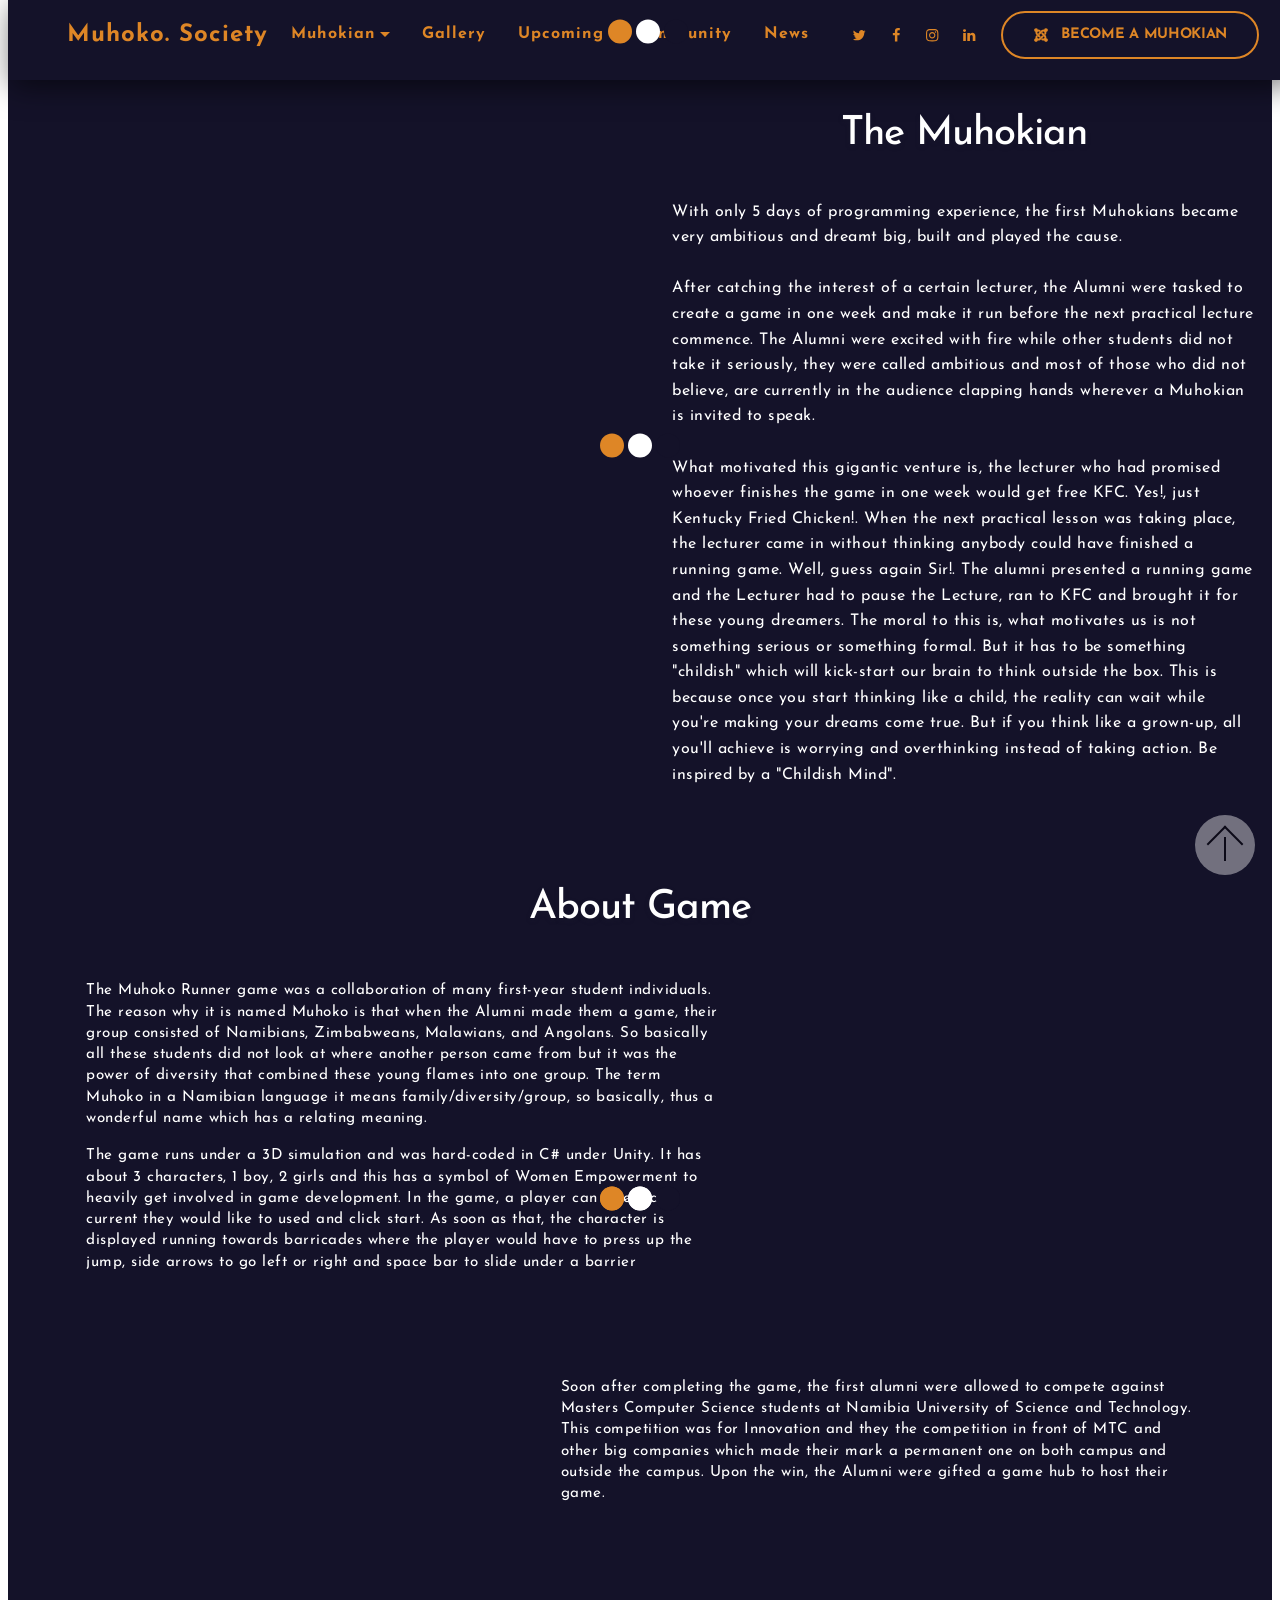
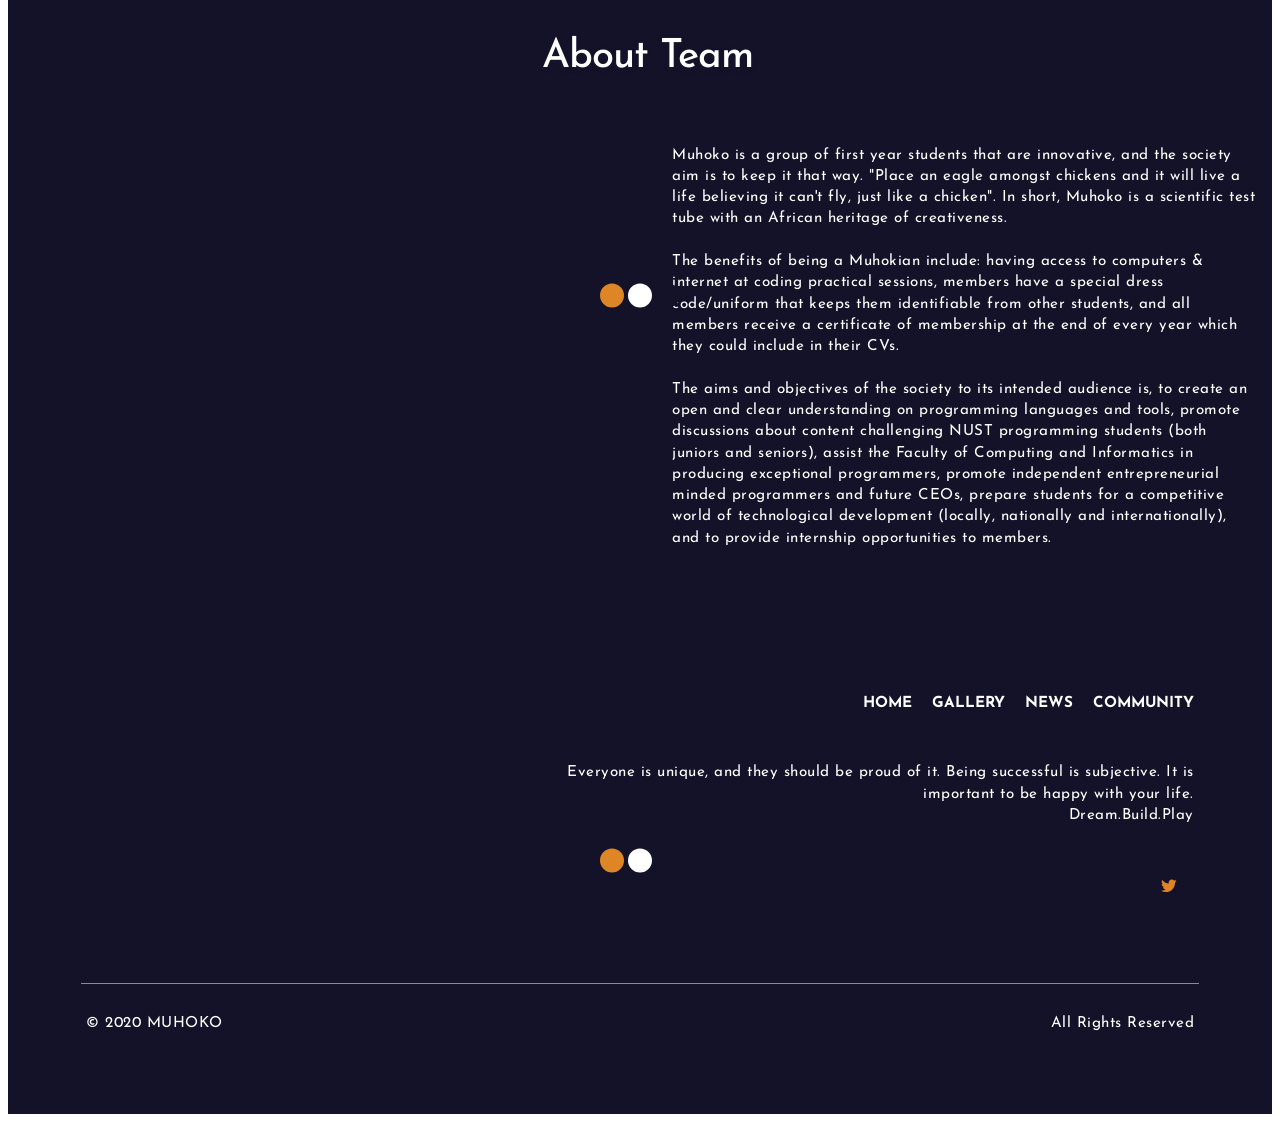
==== commit 7d6dae71: "Muhokian Page update" ====
--- a/the_muhokian.html
+++ b/the_muhokian.html
@@ -116,6 +116,10 @@
         }
         
         section,
+        .title mbr-pb-5 align-center1{
+            position: relative;
+            left:;
+        }
         .container,
         .container-fluid {
             position: relative;
@@ -3284,14 +3288,58 @@
                     <p class="mbr-fonts-style art-text mbr-white display-4"></p>
                 </div>
             </div>
-
-
+        </div>
+    </section>
+
+    <section class="header2 cid-rOKKuGJROf" id="header2-k">
+
+<div class="container-fluid">
+            <div class="mbr-row mbr-black mbr-row-reverse">
+                <div class="title-wrap mbr-col-md-12 mbr-col-sm-12 mbr-col-lg-6 align-left mbr-flex">
+                    <div class="title-block mbr-col-sm-12 mbr-col-md-12">
+                        
+            <div class="title mbr-pb-5 align-center1">
+                <h3 class="mbr-section-title mbr-fonts-style mbr-bold mbr-white display-2" style="position: relative; left: -130px;">About Team</h3>
+
+            </div>
+                       
+                        <p class="mbr-text mbr-fonts-style mbr-white mbr-pt-2 display-7">
+                    <p class="mbr-fonts-style art-text mbr-white mbr-pb-2 display-4">Muhoko is a group of first year students that are innovative, and the society aim is to keep it that way. "Place an eagle amongst chickens and it will live a life believing it can't fly, just like a chicken". In short, Muhoko is a scientific test tube with an African heritage of creativeness.
+                        <br></br>
+                        The benefits of being a Muhokian include:
+                         having access to computers & internet at coding practical sessions, members have a special dress code/uniform that keeps them identifiable from other students, and all members receive a certificate of membership at the end of every year which they could include in their CVs.
+                        <br></br>
+                        The aims and objectives of the society to its intended audience is, to create an open and clear understanding on programming languages and tools, promote discussions about content challenging NUST programming students (both juniors and seniors), assist the Faculty of Computing and Informatics in producing exceptional programmers, promote independent entrepreneurial minded programmers and future CEOs, prepare students for a competitive world of technological development (locally, nationally and internationally), and to provide internship opportunities to members.</p>
+                    <p class="mbr-fonts-style art-text mbr-white display-4"></p>
+
+                    </div>
+                </div>
+                <div class="image-wrap mbr-col-md-12 mbr-col-sm-12 mbr-col-lg-6 mbr-flex">
+                    <div class="image-block mbr-col-md-12 mbr-col-sm-12 mbr-m-auto">
+                        <br></br>
+                        <br></br>
+                        <br>
+                        <amp-img src="assets/images/team.jpeg" layout="responsive" width="744.2058091286307" height="496" alt="image" class="mobirise-loader">
+                            <div placeholder="" class="placeholder">
+                                <div class="mobirise-spinner">
+                                    <em></em>
+                                    <em></em>
+                                    <em></em>
+                                </div>
+                            </div>
+
+                        </amp-img>
+                    </div>
+                </div>
+            </div>
+        </div>
+
+    </section>
 
 
         </div>
     </section>
     <section class="footer2 cid-rPvzeju5Ny" id="footer2-1d">
-
 
         <div class="container">
             <div class="mbr-row">
